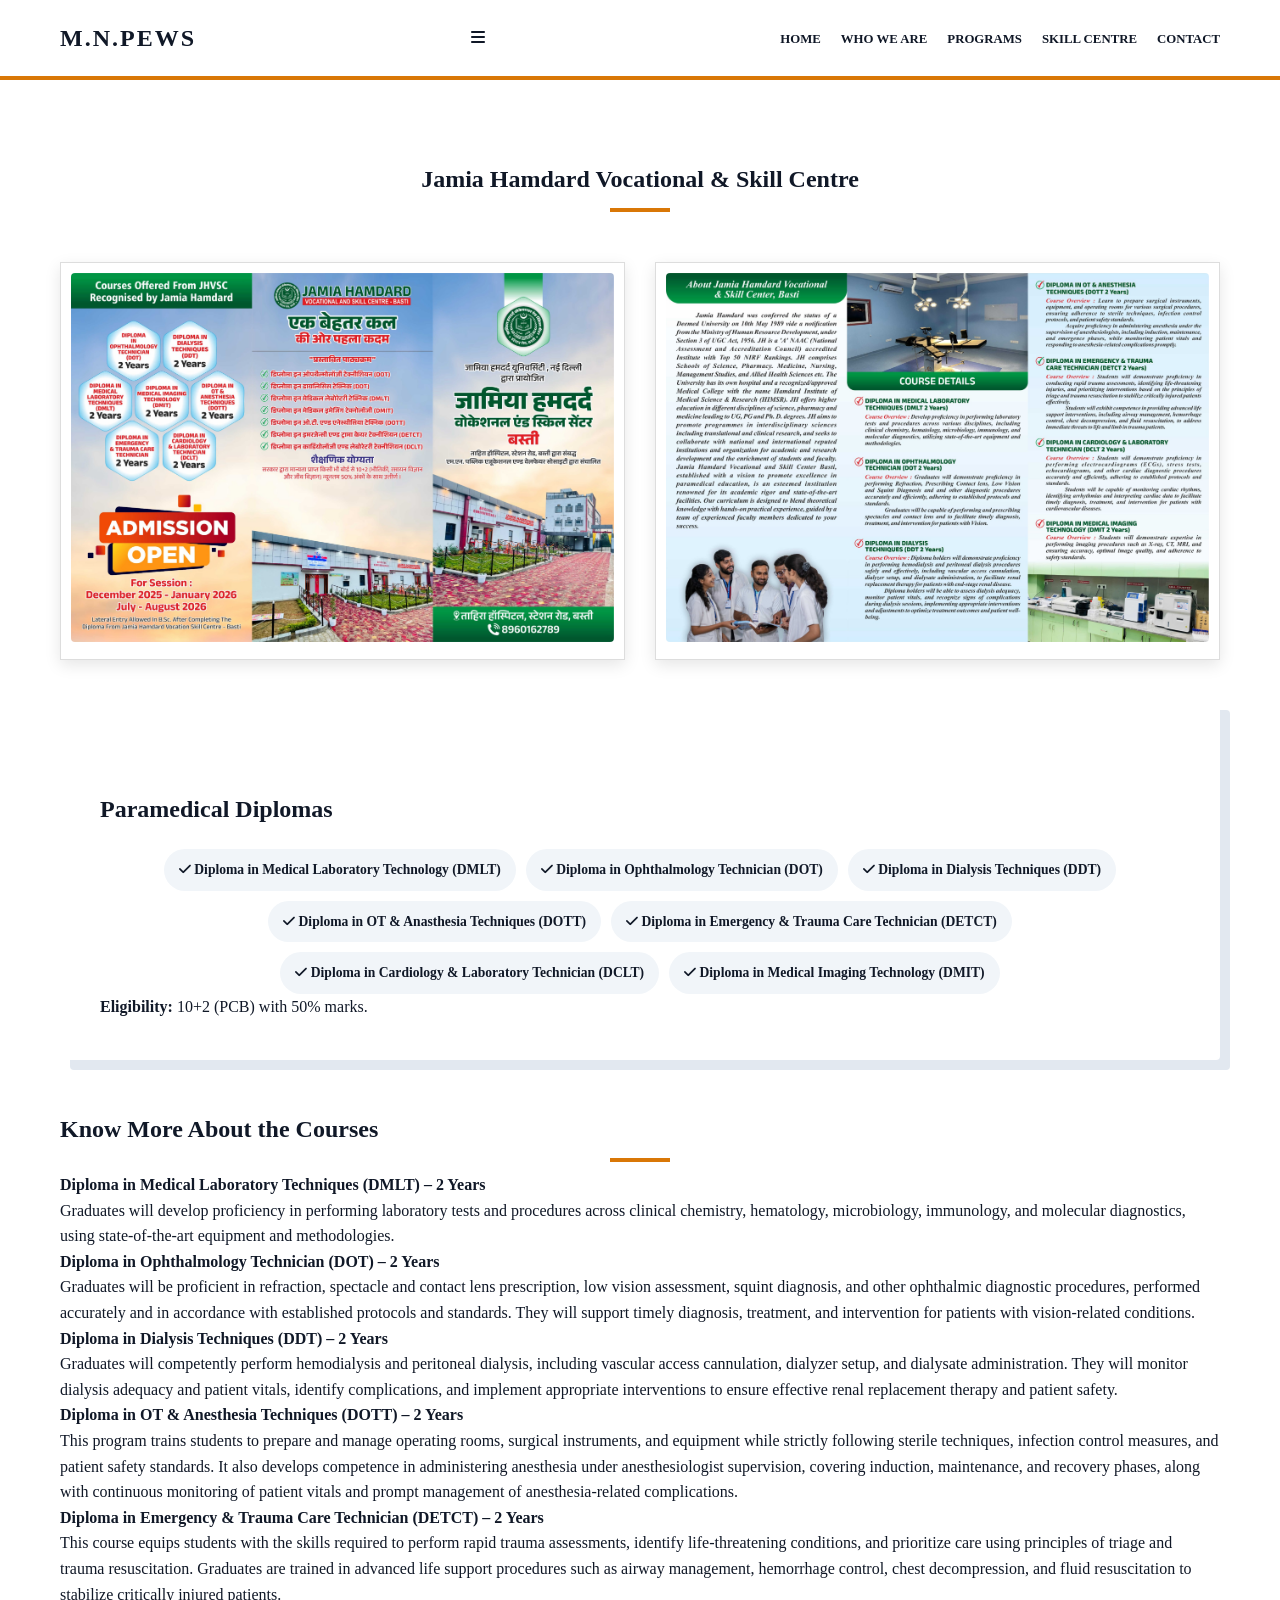
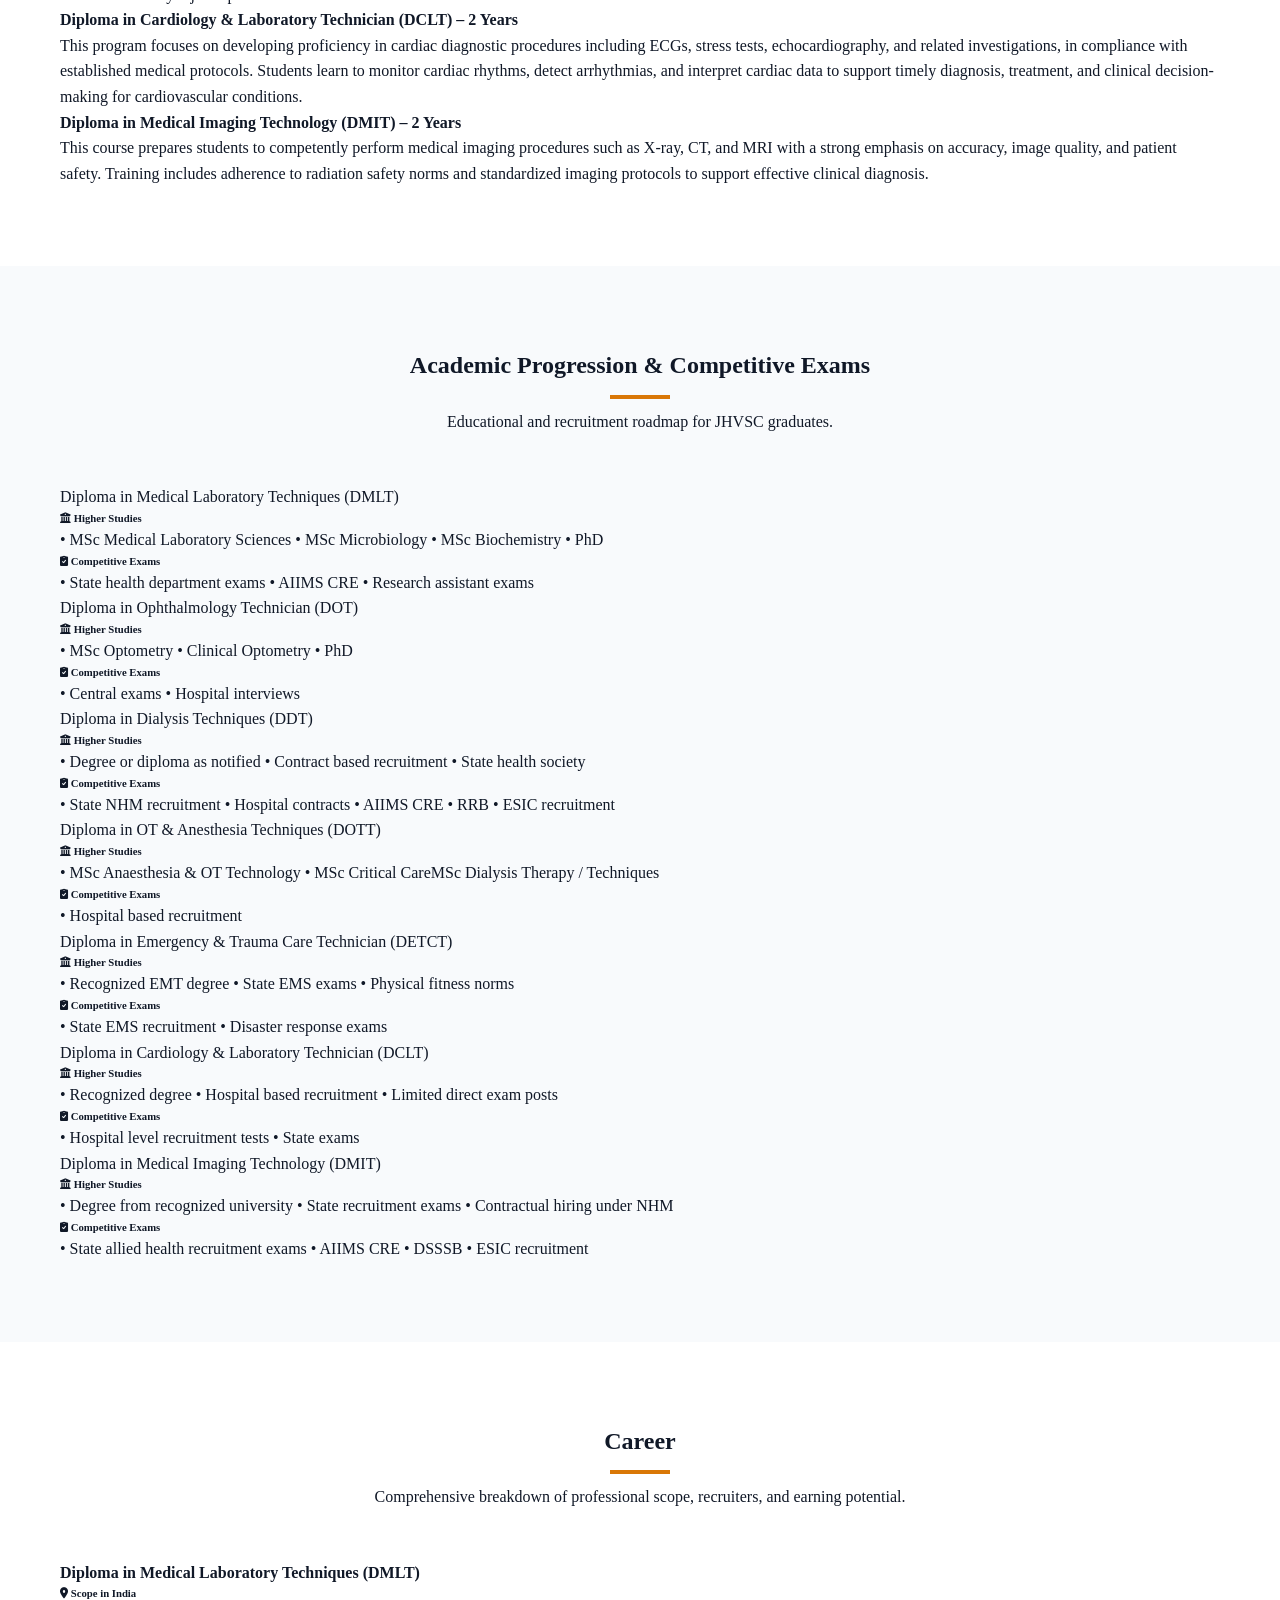
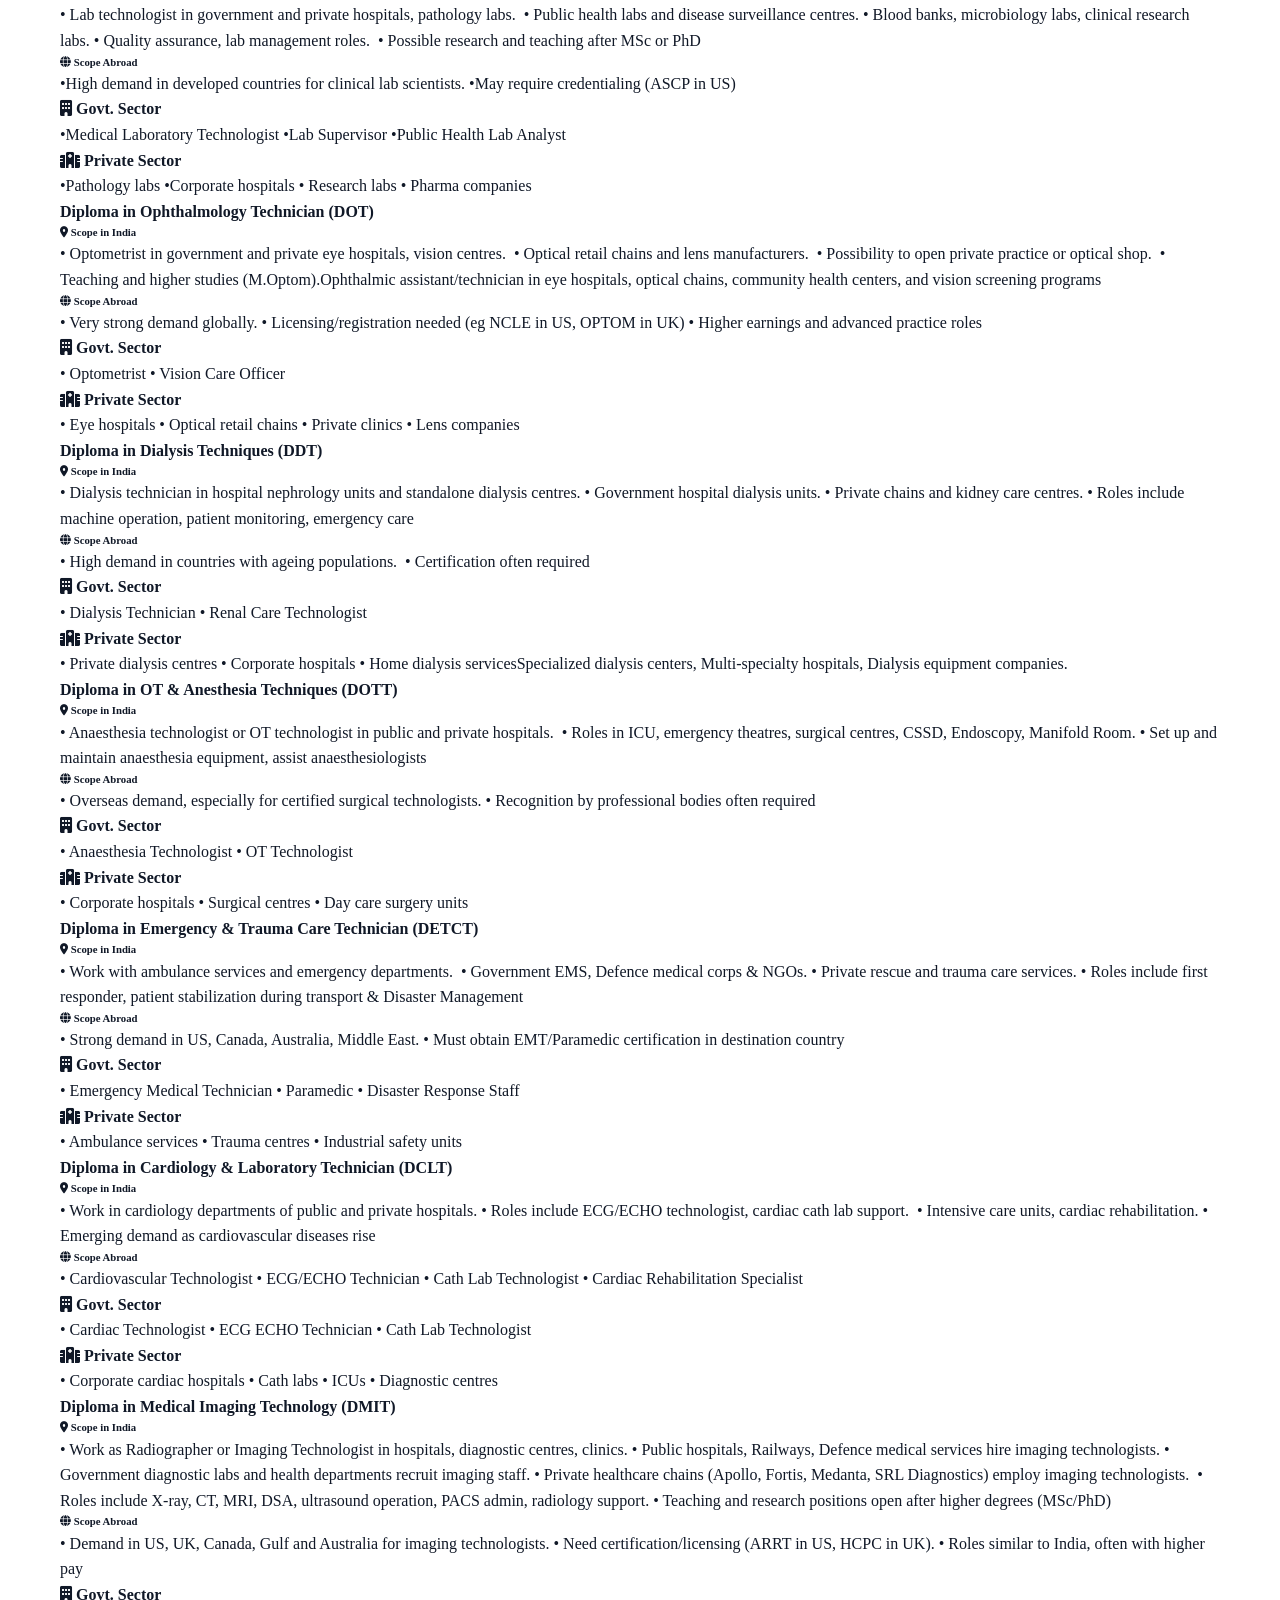
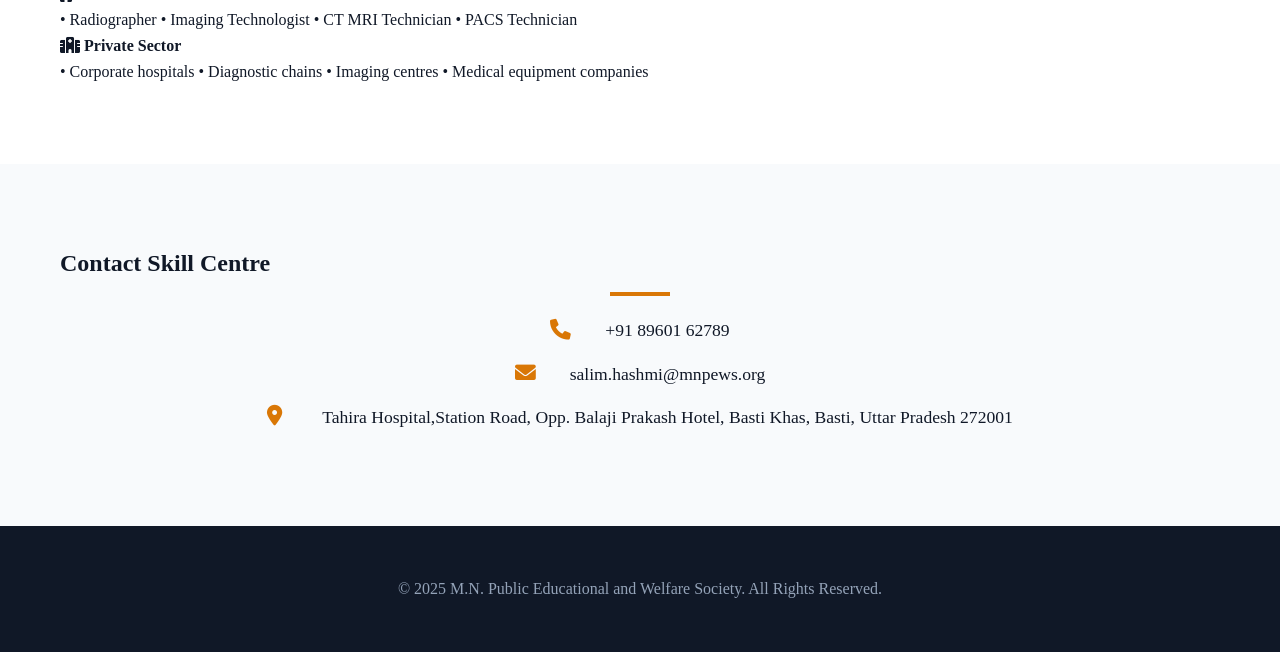
==== skill-centre.html @ 966304af "v2 skill cen" ====
<!DOCTYPE html>
<html lang="en">
<head>
    <meta charset="UTF-8">
    <meta name="viewport" content="width=device-width, initial-scale=1.0">
    <title>Vocational & Skill Centre | M.N.PEWS</title>
    <link rel="stylesheet" href="https://cdnjs.cloudflare.com/ajax/libs/font-awesome/6.0.0/css/all.min.css">
    <link rel="stylesheet" href="style.css">
</head>
<body>

   <nav class="navbar">
    <div class="container">
        <h1 class="logo">M.N.PEWS</h1>
        
        <div class="menu-toggle" id="mobile-menu">
            <i class="fas fa-bars"></i>
        </div>

        <ul class="nav-links">
            <li><a href="index.html#home">Home</a></li>
            <li><a href="index.html#about">Who We Are</a></li>
            <li><a href="index.html#programs">Programs</a></li>
            <li><a href="skill-centre.html" class="nav-btn-highlight">Skill Centre</a></li>
            <li><a href="skill-centre.html#contact">Contact</a></li>
        </ul>
    </div>
</nav>

<script src="script.js"></script>
    <section class="section">
        <div class="container">
            <div class="section-header">
                <h1>Jamia Hamdard Vocational & Skill Centre</h1>
                <div class="accent-line"></div>
            </div>

            <div class="brochure-grid">
                <div class="brochure-item"><img src="f1.jpeg" alt="Brochure Front"></div>
                <div class="brochure-item"><img src="f2.jpeg" alt="Brochure Back"></div>
            </div>

	     <div class="diploma-summary">
               <h2 class="align-center" style="margin-top: 50px;">Paramedical Diplomas</h2>
               <ul class="diploma-tags">
                    <li><i class="fas fa-check"></i> Diploma in Medical Laboratory Technology (DMLT)</li>
                    <li><i class="fas fa-check"></i> Diploma in Ophthalmology Technician (DOT)</li>
                    <li><i class="fas fa-check"></i> Diploma in Dialysis Techniques (DDT)</li>
                    <li><i class="fas fa-check"></i> Diploma in OT & Anasthesia Techniques (DOTT)</li>
                    <li><i class="fas fa-check"></i> Diploma in Emergency & Trauma Care Technician (DETCT)</li>
                    <li><i class="fas fa-check"></i> Diploma in Cardiology & Laboratory Technician (DCLT)</li>
		    <li><i class="fas fa-check"></i> Diploma in Medical Imaging Technology (DMIT)</li>
</li>
                </ul>
                <p class="eligibility"><strong>Eligibility:</strong> 10+2 (PCB) with 50% marks.</p>
            </div>

            <h2 class="align-center" style="margin-top: 50px;">Know More About the Courses</h2>
            <div class="accent-line"></div>

            <div class="course-box-container">
                <div class="course-box">
                    <div class="box-header"><h4>Diploma in Medical Laboratory Techniques (DMLT) – 2 Years</h4></div>
                    <div class="box-body">
                        <p>Graduates will develop proficiency in performing laboratory tests and procedures across clinical chemistry, hematology, microbiology, immunology, and molecular diagnostics, using state-of-the-art equipment and methodologies.</p>
                    </div>
                </div>

                <div class="course-box">
                    <div class="box-header"><h4>Diploma in Ophthalmology Technician (DOT) – 2 Years</h4></div>
                    <div class="box-body">
                        <p>Graduates will be proficient in refraction, spectacle and contact lens prescription, low vision assessment, squint diagnosis, and other ophthalmic diagnostic procedures, performed accurately and in accordance with established protocols and standards. They will support timely diagnosis, treatment, and intervention for patients with vision-related conditions.</p>
                    </div>
                </div>

                <div class="course-box">
                    <div class="box-header"><h4>Diploma in Dialysis Techniques (DDT) – 2 Years</h4></div>
                    <div class="box-body">
                        <p>Graduates will competently perform hemodialysis and peritoneal dialysis, including vascular access cannulation, dialyzer setup, and dialysate administration. They will monitor dialysis adequacy and patient vitals, identify complications, and implement appropriate interventions to ensure effective renal replacement therapy and patient safety.</p>
                    </div>
                </div>

                <div class="course-box">
                    <div class="box-header"><h4>Diploma in OT & Anesthesia Techniques (DOTT) – 2 Years</h4></div>
                    <div class="box-body">
                        <p>This program trains students to prepare and manage operating rooms, surgical instruments, and equipment while strictly following sterile techniques, infection control measures, and patient safety standards. It also develops competence in administering anesthesia under anesthesiologist supervision, covering induction, maintenance, and recovery phases, along with continuous monitoring of patient vitals and prompt management of anesthesia-related complications.</p>
                    </div>
                </div>

                <div class="course-box">
                    <div class="box-header"><h4>Diploma in Emergency & Trauma Care Technician (DETCT) – 2 Years</h4></div>
                    <div class="box-body">
                        <p>This course equips students with the skills required to perform rapid trauma assessments, identify life-threatening conditions, and prioritize care using principles of triage and trauma resuscitation. Graduates are trained in advanced life support procedures such as airway management, hemorrhage control, chest decompression, and fluid resuscitation to stabilize critically injured patients.</p>
                    </div>
                </div>

                <div class="course-box">
                    <div class="box-header"><h4>Diploma in Cardiology & Laboratory Technician (DCLT) – 2 Years</h4></div>
                    <div class="box-body">
                        <p>This program focuses on developing proficiency in cardiac diagnostic procedures including ECGs, stress tests, echocardiography, and related investigations, in compliance with established medical protocols. Students learn to monitor cardiac rhythms, detect arrhythmias, and interpret cardiac data to support timely diagnosis, treatment, and clinical decision-making for cardiovascular conditions.</p>
                    </div>
                </div>

                <div class="course-box">
                    <div class="box-header"><h4>Diploma in Medical Imaging Technology (DMIT) – 2 Years</h4></div>
                    <div class="box-body">
                        <p>This course prepares students to competently perform medical imaging procedures such as X-ray, CT, and MRI with a strong emphasis on accuracy, image quality, and patient safety. Training includes adherence to radiation safety norms and standardized imaging protocols to support effective clinical diagnosis.</p>
                    </div>
                </div>
            </div>

            

           
        </div>
    </section>

    <section id="pathways" class="section bg-light">
    <div class="container">
        <div class="section-header">
            <h2 class="align-center">Academic Progression & Competitive Exams</h2>
            <div class="accent-line"></div>
            <p class="align-center">Educational and recruitment roadmap for JHVSC graduates.</p>
        </div>

        <div class="professional-pathway-grid">
            
            <div class="pathway-row">
                <div class="course-label">
                    <span>Diploma in Medical Laboratory Techniques (DMLT)</span>
                </div>
                <div class="pathway-details">
                    <div class="path-item studies">
                        <h6><i class="fas fa-university"></i> Higher Studies</h6>
                        <p>• MSc Medical Laboratory Sciences • MSc Microbiology • MSc Biochemistry • PhD</p>
                    </div>
                    <div class="path-item exams">
                        <h6><i class="fas fa-clipboard-check"></i> Competitive Exams</h6>
                        <p>• State health department exams • AIIMS CRE • Research assistant exams</p>
                    </div>
                </div>
            </div>

            <div class="pathway-row">
                <div class="course-label">
                    <span>Diploma in Ophthalmology Technician (DOT)</span>
                </div>
                <div class="pathway-details">
                    <div class="path-item studies">
                        <h6><i class="fas fa-university"></i> Higher Studies</h6>
                        <p>• MSc Optometry • Clinical Optometry • PhD</p>
                    </div>
                    <div class="path-item exams">
                        <h6><i class="fas fa-clipboard-check"></i> Competitive Exams</h6>
                        <p>• Central exams • Hospital interviews</p>
                    </div>
                </div>
            </div>

            <div class="pathway-row">
                <div class="course-label">
                    <span>Diploma in Dialysis Techniques (DDT)</span>
                </div>
                <div class="pathway-details">
                    <div class="path-item studies">
                        <h6><i class="fas fa-university"></i> Higher Studies</h6>
                        <p>• Degree or diploma as notified • Contract based recruitment • State health society </p>
                    </div>
                    <div class="path-item exams">
                        <h6><i class="fas fa-clipboard-check"></i> Competitive Exams</h6>
                        <p>• State NHM recruitment • Hospital contracts
• AIIMS CRE • RRB • ESIC recruitment</p>
                    </div>
                </div>
            </div>

            <div class="pathway-row">
                <div class="course-label">
                    <span>Diploma in OT & Anesthesia Techniques (DOTT)</span>
                </div>
                <div class="pathway-details">
                    <div class="path-item studies">
                        <h6><i class="fas fa-university"></i> Higher Studies</h6>
                        <p>• MSc Anaesthesia & OT Technology • MSc Critical CareMSc Dialysis Therapy / Techniques</p>
                    </div>
                    <div class="path-item exams">
                        <h6><i class="fas fa-clipboard-check"></i> Competitive Exams</h6>
                        <p>• Hospital based recruitment</p>
                    </div>
                </div>
            </div>

            <div class="pathway-row">
                <div class="course-label">
                    <span>Diploma in Emergency & Trauma Care Technician (DETCT)</span>
                </div>
                <div class="pathway-details">
                    <div class="path-item studies">
                        <h6><i class="fas fa-university"></i> Higher Studies</h6>
                        <p>• Recognized EMT degree • State EMS exams • Physical fitness norms</p>
                    </div>
                    <div class="path-item exams">
                        <h6><i class="fas fa-clipboard-check"></i> Competitive Exams</h6>
                        <p>• State EMS recruitment • Disaster response exams</p>
                    </div>
                </div>
            </div>

            <div class="pathway-row">
                <div class="course-label">
                    <span>Diploma in Cardiology & Laboratory Technician (DCLT)</span>
                </div>
                <div class="pathway-details">
                    <div class="path-item studies">
                        <h6><i class="fas fa-university"></i> Higher Studies</h6>
                        <p>• Recognized degree • Hospital based recruitment • Limited direct exam posts</p>
                    </div>
                    <div class="path-item exams">
                        <h6><i class="fas fa-clipboard-check"></i> Competitive Exams</h6>
                        <p>• Hospital level recruitment tests • State exams</p>
                    </div>
                </div>
            </div>

            <div class="pathway-row">
                <div class="course-label">
                    <span>Diploma in Medical Imaging Technology (DMIT)</span>
                </div>
                <div class="pathway-details">
                    <div class="path-item studies">
                        <h6><i class="fas fa-university"></i> Higher Studies</h6>
                        <p>• Degree from recognized university • State recruitment exams • Contractual hiring under NHM</p>
                    </div>
                    <div class="path-item exams">
                        <h6><i class="fas fa-clipboard-check"></i> Competitive Exams</h6>
                        <p>• State allied health recruitment exams • AIIMS CRE • DSSSB • ESIC recruitment</p>
                    </div>
                </div>
            </div>

        </div>
    </div>
    </section>

    <section id="career-outlook" class="section">
    <div class="container">
        <div class="section-header">
            <h2 class="align-center">Career</h2>
            <div class="accent-line"></div>
            <p class="align-center">Comprehensive breakdown of professional scope, recruiters, and earning potential.</p>
        </div>

        <div class="career-grid">

            <div class="career-card">
                <div class="card-top">
                    <h4>Diploma in Medical Laboratory Techniques (DMLT)</h4>
                </div>
                <div class="card-main">
                    <div class="scope-split">
                        <div class="scope-box">
                            <h6><i class="fas fa-map-marker-alt"></i> Scope in India</h6>
                            <p>• Lab technologist in government and private hospitals, pathology labs.  • Public health labs and disease surveillance centres. • Blood banks, microbiology labs, clinical research labs. • Quality assurance, lab management roles.  • Possible research and teaching after MSc or PhD</p>
                        </div>
                        <div class="scope-box">
                            <h6><i class="fas fa-globe"></i> Scope Abroad</h6>
                            <p>•High demand in developed countries for clinical lab scientists. •May require credentialing (ASCP in US)</p>
                        </div>
                    </div>

                    <div class="roles-section">
                        <div class="role-group">
                            <strong><i class="fas fa-building"></i> Govt. Sector</strong>
                            <p>•Medical Laboratory Technologist  •Lab Supervisor •Public Health Lab Analyst</p>
                        </div>
                        <div class="role-group">
                            <strong><i class="fas fa-hospital"></i> Private Sector</strong>
                            <p>•Pathology labs  •Corporate hospitals  • Research labs • Pharma companies</p>
                        </div>
                    </div>

                    
                </div>
            </div>

            <div class="career-card">
                <div class="card-top">
                    <h4>Diploma in Ophthalmology Technician (DOT)</h4>
                </div>
                <div class="card-main">
                    <div class="scope-split">
                        <div class="scope-box">
                            <h6><i class="fas fa-map-marker-alt"></i> Scope in India</h6>
                            <p>• Optometrist in government and private eye hospitals, vision centres.  • Optical retail chains and lens manufacturers.  • Possibility to open private practice or optical shop.  • Teaching and higher studies (M.Optom).Ophthalmic assistant/technician in eye hospitals, optical chains, community health centers, and vision screening programs</p>
                        </div>
                        <div class="scope-box">
                            <h6><i class="fas fa-globe"></i> Scope Abroad</h6>
                            <p>• Very strong demand globally. • Licensing/registration needed (eg NCLE in US, OPTOM in UK) • Higher earnings and advanced practice roles</p>
                        </div>
                    </div>

                    <div class="roles-section">
                        <div class="role-group">
                            <strong><i class="fas fa-building"></i> Govt. Sector</strong>
                            <p>• Optometrist • Vision Care Officer</p>
                        </div>
                        <div class="role-group">
                            <strong><i class="fas fa-hospital"></i> Private Sector</strong>
                            <p>• Eye hospitals • Optical retail chains • Private clinics • Lens companies</p>
                        </div>
                    </div>

                </div>
            </div>

            <div class="career-card">
                <div class="card-top">
                    <h4>Diploma in Dialysis Techniques (DDT)</h4>
                </div>
                <div class="card-main">
                    <div class="scope-split">
                        <div class="scope-box">
                            <h6><i class="fas fa-map-marker-alt"></i> Scope in India</h6>
                            <p>• Dialysis technician in hospital nephrology units and standalone dialysis centres. • Government hospital dialysis units. • Private chains and kidney care centres. • Roles include machine operation, patient monitoring, emergency care</p>
                        </div>
                        <div class="scope-box">
                            <h6><i class="fas fa-globe"></i> Scope Abroad</h6>
                            <p>• High demand in countries with ageing populations.  • Certification often required</p>
                        </div>
                    </div>

                    <div class="roles-section">
                        <div class="role-group">
                            <strong><i class="fas fa-building"></i> Govt. Sector</strong>
                            <p>• Dialysis Technician • Renal Care Technologist</p>
                        </div>
                        <div class="role-group">
                            <strong><i class="fas fa-hospital"></i> Private Sector</strong>
                            <p>• Private dialysis centres • Corporate hospitals • Home dialysis servicesSpecialized dialysis centers, Multi-specialty hospitals, Dialysis equipment companies.</p>
                        </div>
                    </div>

                    
                </div>
            </div>

            <div class="career-card">
                <div class="card-top">
                    <h4>Diploma in OT & Anesthesia Techniques (DOTT)</h4>
                </div>
                <div class="card-main">
                    <div class="scope-split">
                        <div class="scope-box">
                            <h6><i class="fas fa-map-marker-alt"></i> Scope in India</h6>
                            <p>• Anaesthesia technologist or OT technologist in public and private hospitals.  • Roles in ICU, emergency theatres, surgical centres, CSSD, Endoscopy, Manifold Room. • Set up and maintain anaesthesia equipment, assist anaesthesiologists</p>
                        </div>
                        <div class="scope-box">
                            <h6><i class="fas fa-globe"></i> Scope Abroad</h6>
                            <p>• Overseas demand, especially for certified surgical technologists. • Recognition by professional bodies often required</p>
                        </div>
                    </div>

                    <div class="roles-section">
                        <div class="role-group">
                            <strong><i class="fas fa-building"></i> Govt. Sector</strong>
                            <p>• Anaesthesia Technologist • OT Technologist</p>
                        </div>
                        <div class="role-group">
                            <strong><i class="fas fa-hospital"></i> Private Sector</strong>
                            <p>• Corporate hospitals • Surgical centres • Day care surgery units</p>
                        </div>
                    </div>

                </div>
            </div>
	    

	    <div class="career-card">
                <div class="card-top">
                    <h4>Diploma in Emergency & Trauma Care Technician (DETCT)</h4>
                </div>
                <div class="card-main">
                    <div class="scope-split">
                        <div class="scope-box">
                            <h6><i class="fas fa-map-marker-alt"></i> Scope in India</h6>
                            <p>• Work with ambulance services and emergency departments.  • Government EMS, Defence medical corps & NGOs. • Private rescue and trauma care services. • Roles include first responder, patient stabilization during transport & Disaster Management</p>
                        </div>
                        <div class="scope-box">
                            <h6><i class="fas fa-globe"></i> Scope Abroad</h6>
                            <p>• Strong demand in US, Canada, Australia, Middle East. • Must obtain EMT/Paramedic certification in destination country</p>
                        </div>
                    </div>

                    <div class="roles-section">
                        <div class="role-group">
                            <strong><i class="fas fa-building"></i> Govt. Sector</strong>
                            <p>• Emergency Medical Technician • Paramedic • Disaster Response Staff</p>
                        </div>
                        <div class="role-group">
                            <strong><i class="fas fa-hospital"></i> Private Sector</strong>
                            <p>• Ambulance services • Trauma centres • Industrial safety units</p>
                        </div>
                    </div>

                </div>
            </div>


	    <div class="career-card">
                <div class="card-top">
                    <h4>Diploma in Cardiology & Laboratory Technician (DCLT)</h4>
                </div>
                <div class="card-main">
                    <div class="scope-split">
                        <div class="scope-box">
                            <h6><i class="fas fa-map-marker-alt"></i> Scope in India</h6>
                            <p>• Work in cardiology departments of public and private hospitals. • Roles include ECG/ECHO technologist, cardiac cath lab support.  • Intensive care units, cardiac rehabilitation. • Emerging demand as cardiovascular diseases rise</p>
                        </div>
                        <div class="scope-box">
                            <h6><i class="fas fa-globe"></i> Scope Abroad</h6>
                            <p>• Cardiovascular Technologist • ECG/ECHO Technician • Cath Lab Technologist • Cardiac Rehabilitation Specialist</p>
                        </div>
                    </div>

                    <div class="roles-section">
                        <div class="role-group">
                            <strong><i class="fas fa-building"></i> Govt. Sector</strong>
                            <p>• Cardiac Technologist • ECG ECHO Technician • Cath Lab Technologist</p>
                        </div>
                        <div class="role-group">
                            <strong><i class="fas fa-hospital"></i> Private Sector</strong>
                            <p>• Corporate cardiac hospitals • Cath labs • ICUs • Diagnostic centres</p>
                        </div>
                    </div>

                </div>
            </div>
	    

	    <div class="career-card">
                <div class="card-top">
                    <h4>Diploma in Medical Imaging Technology (DMIT)</h4>
                </div>
                <div class="card-main">
                    <div class="scope-split">
                        <div class="scope-box">
                            <h6><i class="fas fa-map-marker-alt"></i> Scope in India</h6>
                            <p>• Work as Radiographer or Imaging Technologist in hospitals, diagnostic centres, clinics. • Public hospitals, Railways, Defence medical services hire imaging technologists. • Government diagnostic labs and health departments recruit imaging staff. • Private healthcare chains (Apollo, Fortis, Medanta, SRL Diagnostics) employ imaging technologists.  • Roles include X-ray, CT, MRI, DSA, ultrasound operation, PACS admin, radiology support. • Teaching and research positions open after higher degrees (MSc/PhD)</p>
                        </div>
                        <div class="scope-box">
                            <h6><i class="fas fa-globe"></i> Scope Abroad</h6>
                            <p>• Demand in US, UK, Canada, Gulf and Australia for imaging technologists. • Need certification/licensing (ARRT in US, HCPC in UK). • Roles similar to India, often with higher pay</p>
                        </div>
                    </div>

                    <div class="roles-section">
                        <div class="role-group">
                            <strong><i class="fas fa-building"></i> Govt. Sector</strong>
                            <p>• Radiographer • Imaging Technologist • CT MRI Technician • PACS Technician</p>
                        </div>
                        <div class="role-group">
                            <strong><i class="fas fa-hospital"></i> Private Sector</strong>
                            <p>• Corporate hospitals • Diagnostic chains • Imaging centres • Medical equipment companies</p>
                        </div>
                    </div>

                </div>
            </div>
	    
        </div>
    </div>
 </section>
    
  <section id="contact" class="section bg-light">
    <div class="container">
        <div class="contact-box-centered">
            <h2 class="align-center">Contact Skill Centre</h2>
            <div class="accent-line"></div>
            
            <ul class="contact-list">
                <li>
                    <i class="fas fa-phone"></i> 
                    <span>+91 89601 62789</span>
                </li>
                <li>
                    <i class="fas fa-envelope"></i> 
                    <span>salim.hashmi@mnpews.org</span> </li>
                <li>
                    <i class="fas fa-map-marker-alt"></i> 
                    <span>Tahira Hospital,Station Road, Opp. Balaji Prakash Hotel, Basti Khas, Basti, Uttar Pradesh 272001</span>
                </li>
            </ul>
        </div>
    </div>
</section>

<footer>
        <p>&copy; 2025 M.N. Public Educational and Welfare Society. All Rights Reserved.</p>
    </footer>
</body>
</html>
---- style.css ----
}:root {
    --primary: #101827; /* Dark Navy */
    --accent: #d97706;  /* Marigold */
    --bg-light: #fffdfa; /* Warm Cream */
    --font-serif: 'Georgia', serif;
}

* { margin: 0; padding: 0; box-sizing: border-box; }
body { font-family: var(--font-serif); background: var(--bg-light); color: var(--primary); line-height: 1.8; }
.container { max-width: 1200px; margin: 0 auto; padding: 0 25px; }

/* Navigation */
.navbar { height: 90px; background: white; display: flex; align-items: center; position: sticky; top: 0; z-index: 1000; border-bottom: 4px solid var(--accent); }
.navbar .container { display: flex; justify-content: space-between; align-items: center; width: 100%; }
.logo { font-size: 1.5rem; font-weight: 900; letter-spacing: 2px; }
.nav-links { display: flex; list-style: none; }
.nav-links li { margin-left: 30px; }
.nav-links a { text-decoration: none; color: var(--primary); font-weight: bold; text-transform: uppercase; font-size: 0.85rem; }

/* Hero */
.hero {
    height: 90vh;
    background: linear-gradient(rgba(0,0,0,0.6), rgba(0,0,0,0.6)), url('c.jpg');
    background-size: cover; background-position: center;
    display: flex; align-items: center; justify-content: center; text-align: center; color: white;
}
.hero h1 { font-size: 4rem; line-height: 1.1; margin-bottom: 20px; }
.highlight { color: var(--accent); }
.hero-btns { margin-top: 30px; }

/* Editorial "Who We Are" */
.section { padding: 100px 0; }
.editorial-layout { display: flex; position: relative; }
.vertical-year { writing-mode: vertical-rl; transform: rotate(180deg); color: #e2e8f0; font-size: 3rem; font-weight: 900; position: absolute; left: -60px; }
.creative-title { font-size: 3.5rem; margin-bottom: 40px; border-left: 10px solid var(--accent); padding-left: 30px; }
.creative-title span { display: block; color: var(--accent); font-style: italic; }
.premium-lead { font-size: 1.25rem; max-width: 800px; }
.amber-text { color: var(--accent); font-weight: bold; }
.geometric-decoration { width: 120px; height: 12px; background: var(--accent); margin-top: 50px; }

/* Impact Grid (Neo-Brutalist Cards) */
.bg-light { background: #f8fafc; }
.impact-grid { display: grid; grid-template-columns: repeat(auto-fit, minmax(280px, 1fr)); gap: 30px; }
.impact-card { background: white; padding: 40px; border-radius: 4px; box-shadow: 12px 12px 0px #e2e8f0; transition: 0.3s; border: 1px solid #f1f5f9; }
.impact-card:hover { transform: translate(-8px, -8px); box-shadow: 15px 15px 0px var(--accent); border-color: var(--accent); }
.featured { background: #fffcf0; border: 2px solid var(--accent); }
.icon-circle { width: 70px; height: 70px; background: rgba(217, 119, 6, 0.1); color: var(--accent); display: flex; align-items: center; justify-content: center; border-radius: 50%; margin-bottom: 25px; font-size: 1.8rem; }

/* Contact Section */



.contact-box.align-center {
    text-align: center; /* Centers the Heading (H3) */
    max-width: 800px;
    margin: 0 auto;
}

.contact-box.align-center .accent-line {
    margin: 15px auto; /* Centering the orange line */
    width: 60px;
}

.contact-list {
    list-style: none;
    margin-top: 30px;
    padding: 0;
}

.contact-list li {
    margin-bottom: 20px;
    font-size: 1.1rem;
    display: flex;
    align-items: center;
    justify-content: center; /* Centers the Icon + Text group */
    gap: 15px;
}

.contact-list i {
    color: var(--accent);
    font-size: 1.3rem;
    min-width: 25px; /* Ensures icons align neatly even when centered */
}





.contact-box { display: grid; grid-template-columns: 1fr 1fr; gap: 80px; }
.contact-list { list-style: none; margin-top: 30px; }
.contact-list li { margin-bottom: 20px; font-size: 1.1rem; }
.contact-list i { color: var(--accent); margin-right: 15px; }
.contact-form input, .contact-form textarea { width: 100%; padding: 18px; margin-bottom: 15px; border: 2px solid #e2e8f0; font-family: inherit; }
.btn { padding: 16px 40px; font-weight: bold; cursor: pointer; border: none; transition: 0.3s; text-decoration: none; display: inline-block; }
.btn-primary { background: var(--accent); color: white; }
.btn-outline { border: 2px solid white; color: white; margin-left: 15px; }
.btn-primary:hover { opacity: 0.9; }

footer { background: var(--primary); color: #94a3b8; text-align: center; padding: 50px; }:root {
    --primary: #101827;
    --accent: #d97706;
    --bg-light: #ffdfa;
    --font-serif: 'Georgia', serif;
}

* { margin: 0; padding: 0; box-sizing: border-box; scroll-behavior: smooth; }

body { font-family: var(--font-serif); background: var(--bg-light); color: var(--primary); line-height: 1.6; }

.container { max-width: 1200px; margin: 0 auto; padding: 0 20px; }

/* Navigation */
.navbar { height: 80px; background: white; position: sticky; top: 0; z-index: 1000; border-bottom: 4px solid var(--accent); display: flex; align-items: center; }
.navbar .container { display: flex; justify-content: space-between; align-items: center; width: 100%; }
.nav-links { display: flex; list-style: none; }
.nav-links li { margin-left: 20px; }
.nav-links a { text-decoration: none; color: var(--primary); font-weight: bold; font-size: 0.8rem; text-transform: uppercase; }

/* Hero */
.hero {
    height: 80vh; min-height: 500px;
    background: linear-gradient(rgba(0,0,0,0.6), rgba(0,0,0,0.6)), url('c.jpg');
    background-size: cover; background-position: center;
    display: flex; align-items: center; justify-content: center; text-align: center; color: white;
}
.hero h1 { font-size: 3rem; margin-bottom: 20px; }
.highlight { color: var(--accent); }

/* Editorial & Sections */
.section { padding: 80px 0; }
.section-header { text-align: center; margin-bottom: 50px; }
.accent-line { width: 60px; height: 4px; background: var(--accent); margin: 10px auto; }
.editorial-layout { display: flex; gap: 40px; }
.vertical-year { writing-mode: vertical-rl; transform: rotate(180deg); color: #e2e8f0; font-size: 3rem; font-weight: 900; }
.creative-title { font-size: 2.5rem; border-left: 10px solid var(--accent); padding-left: 20px; }

/* Skills & Brochure Grid */
.brochure-grid { display: grid; grid-template-columns: repeat(auto-fit, minmax(300px, 1fr)); gap: 30px; margin-bottom: 40px; }
.brochure-item { background: white; padding: 10px; border: 1px solid #ddd; box-shadow: 0 5px 15px rgba(0,0,0,0.1); }
.brochure-item img { width: 100%; height: auto; border-radius: 4px; }
.caption { text-align: center; padding: 10px; font-weight: bold; color: var(--accent); }

/* Impact Cards & Diploma Tags */
.impact-grid { display: grid; grid-template-columns: repeat(auto-fit, minmax(280px, 1fr)); gap: 20px; }
.impact-card { background: white; padding: 30px; border-radius: 4px; box-shadow: 8px 8px 0px #e2e8f0; text-align: center; }
.diploma-summary { background: white; padding: 40px; border-radius: 4px; box-shadow: 10px 10px 0px #e2e8f0; }
.diploma-tags { list-style: none; display: flex; flex-wrap: wrap; gap: 10px; justify-content: center; margin-top: 20px; }
.diploma-tags li { background: #f1f5f9; padding: 10px 15px; border-radius: 50px; font-size: 0.85rem; font-weight: bold; }

/* Contact & Buttons */
.contact-box { text-align: center; }
.contact-list { list-style: none; margin-top: 20px; }
.contact-list li { margin-bottom: 15px; font-size: 1.1rem; }
.btn { padding: 12px 30px; text-decoration: none; font-weight: bold; display: inline-block; transition: 0.3s; }
.btn-primary { background: var(--accent); color: white; }
.btn-outline { border: 2px solid white; color: white; margin-left: 10px; }

/* Responsive Media Queries */
@media (max-width: 768px) {
    .nav-links { display: none; } /* Hide for mobile simplified view */
    .hero h1 { font-size: 2rem; }
    .editorial-layout { flex-direction: column; }
    .editorial-sidebar { display: none; }
    .creative-title { font-size: 1.8rem; }
    .btn-outline { margin-left: 0; margin-top: 10px; width: 100%; }
    .btn-primary { width: 100%; }
}


@media (max-width: 768px) {
    .contact-list li {
        font-size: 1rem;
        flex-direction: row; /* Keeps icon next to text even on small screens */
    }
}
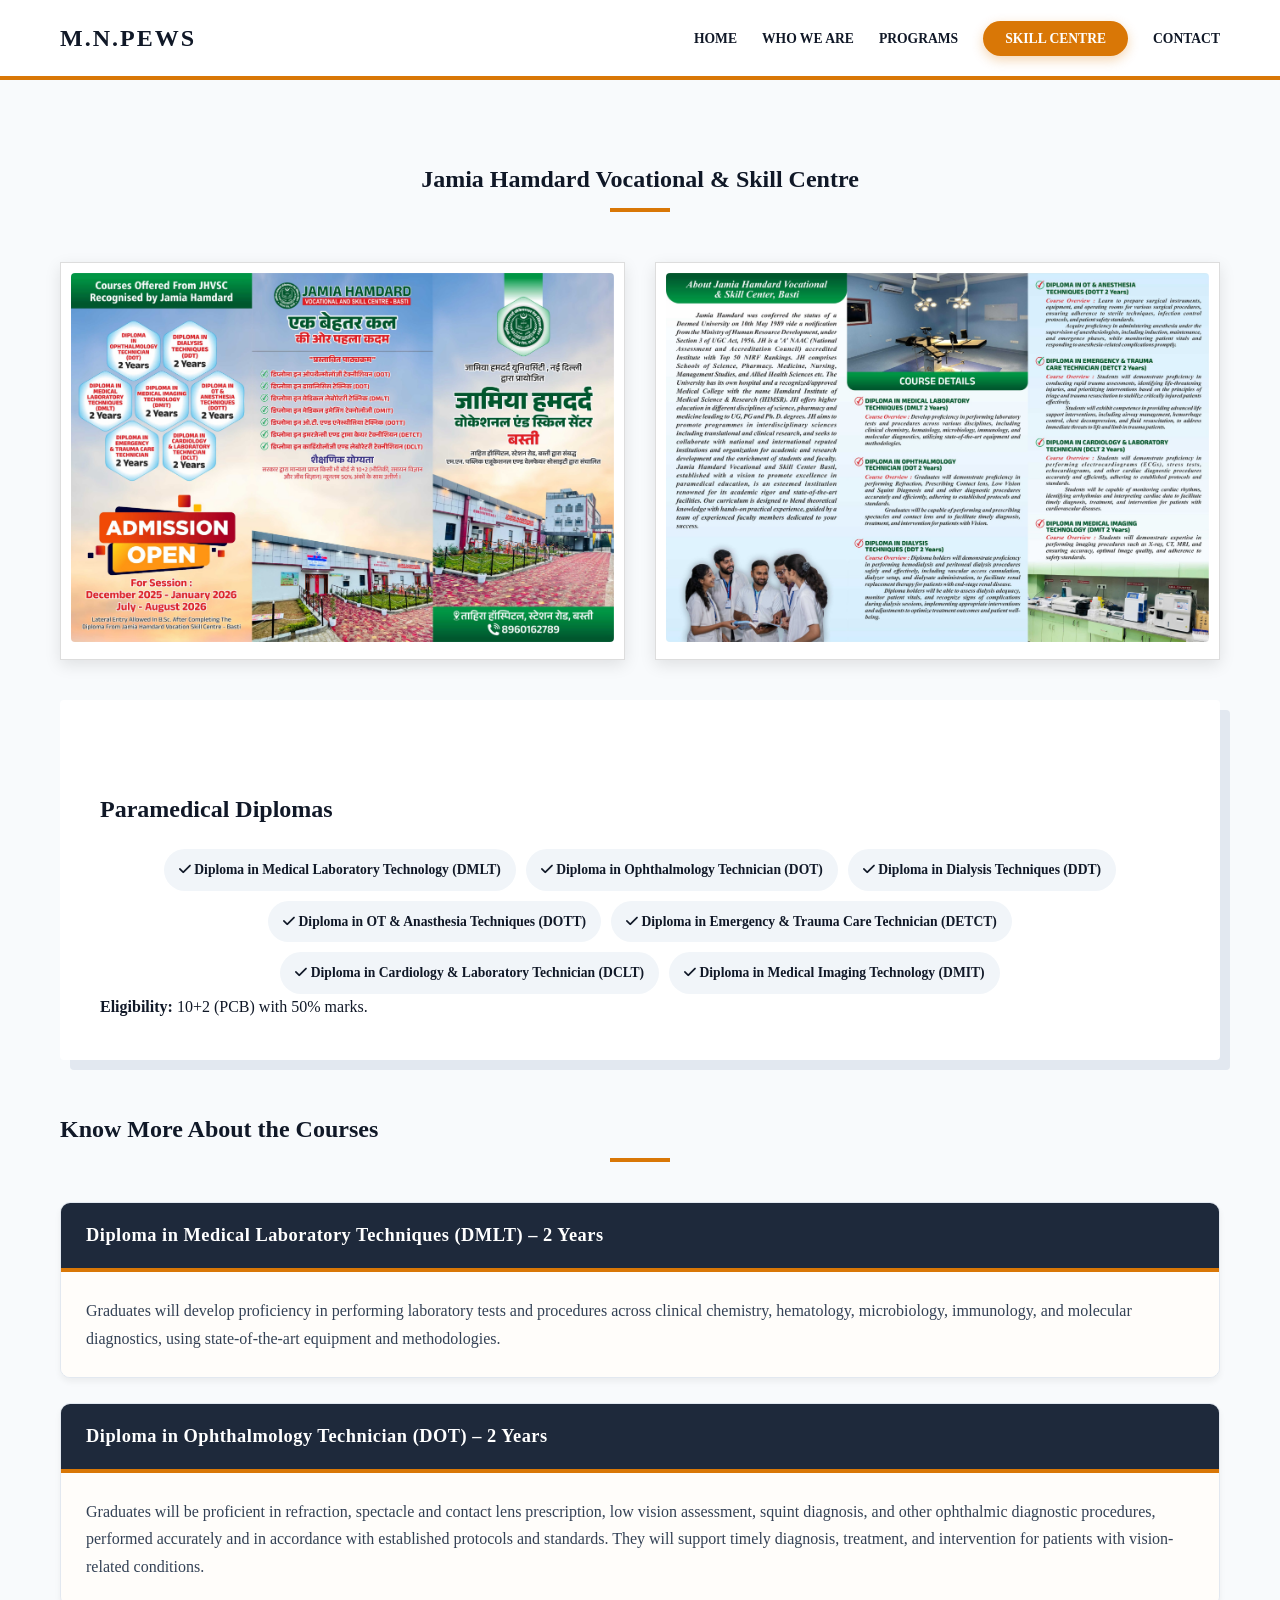
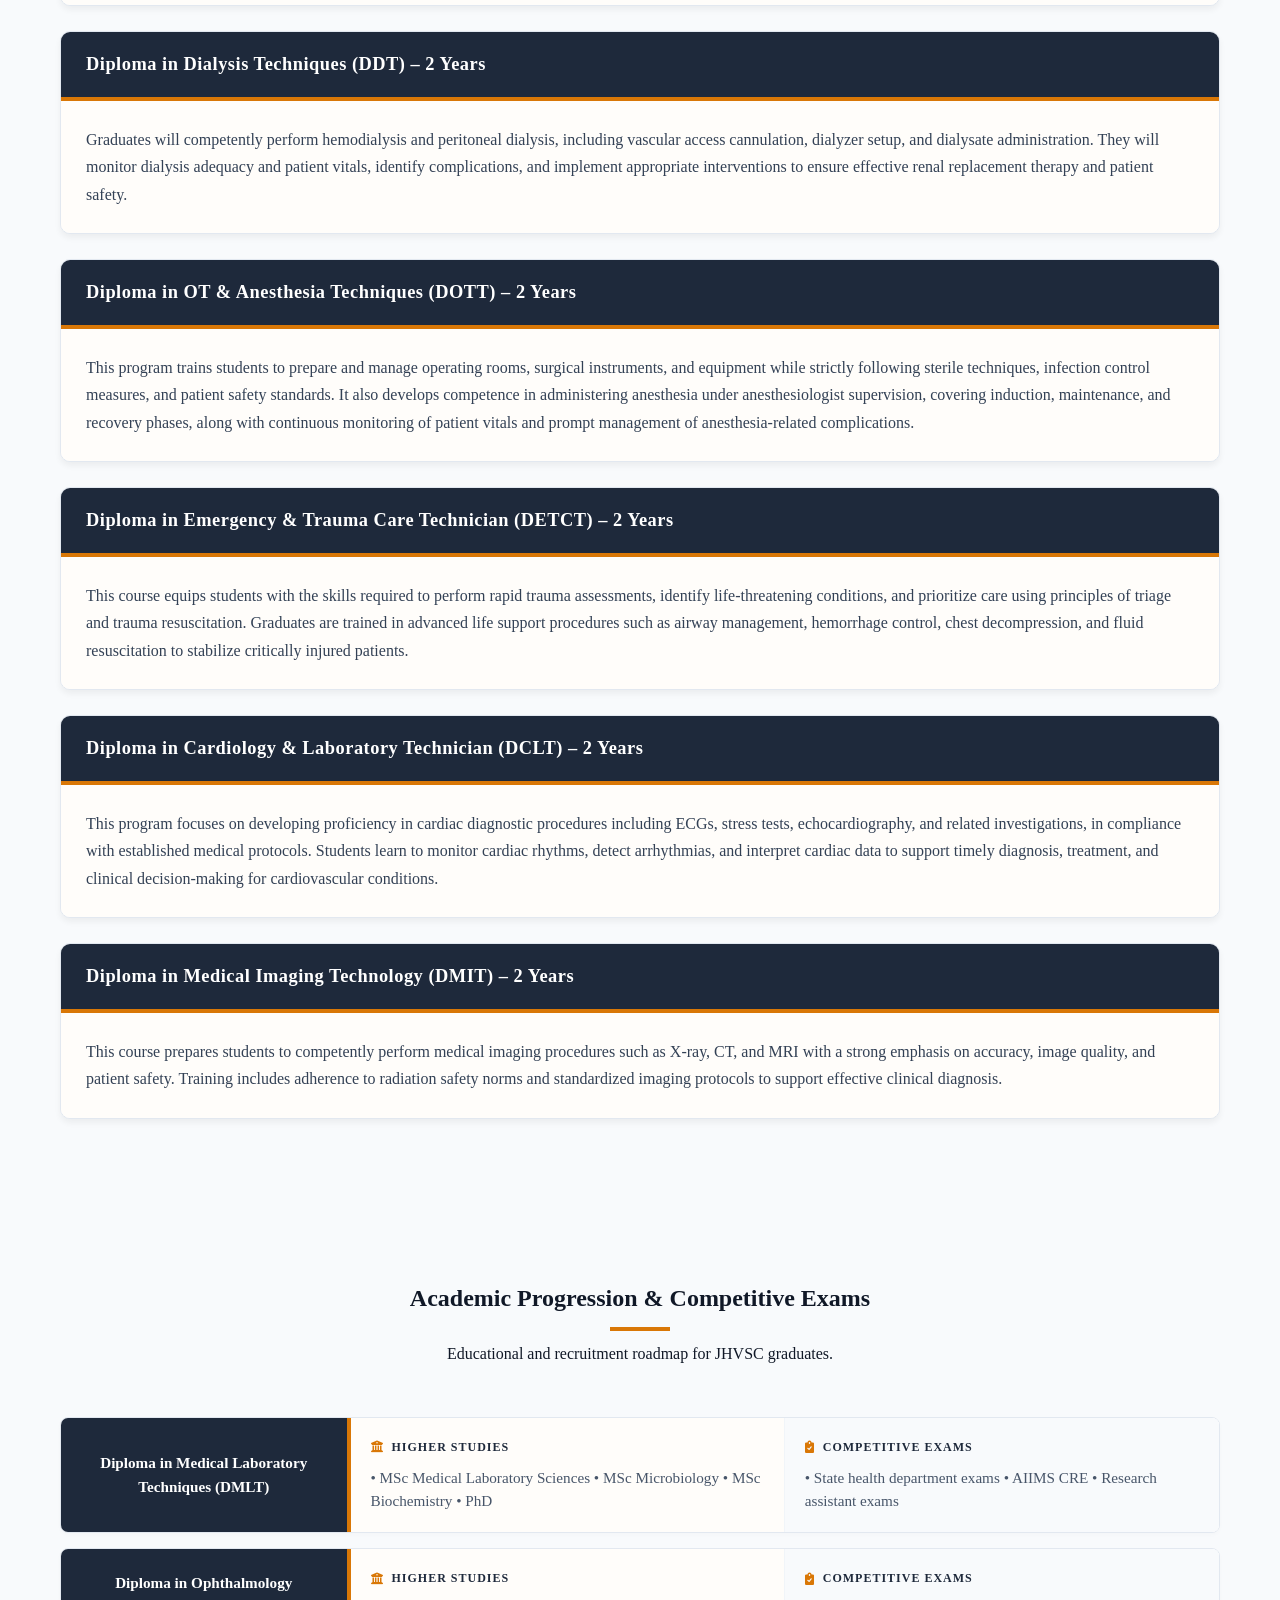
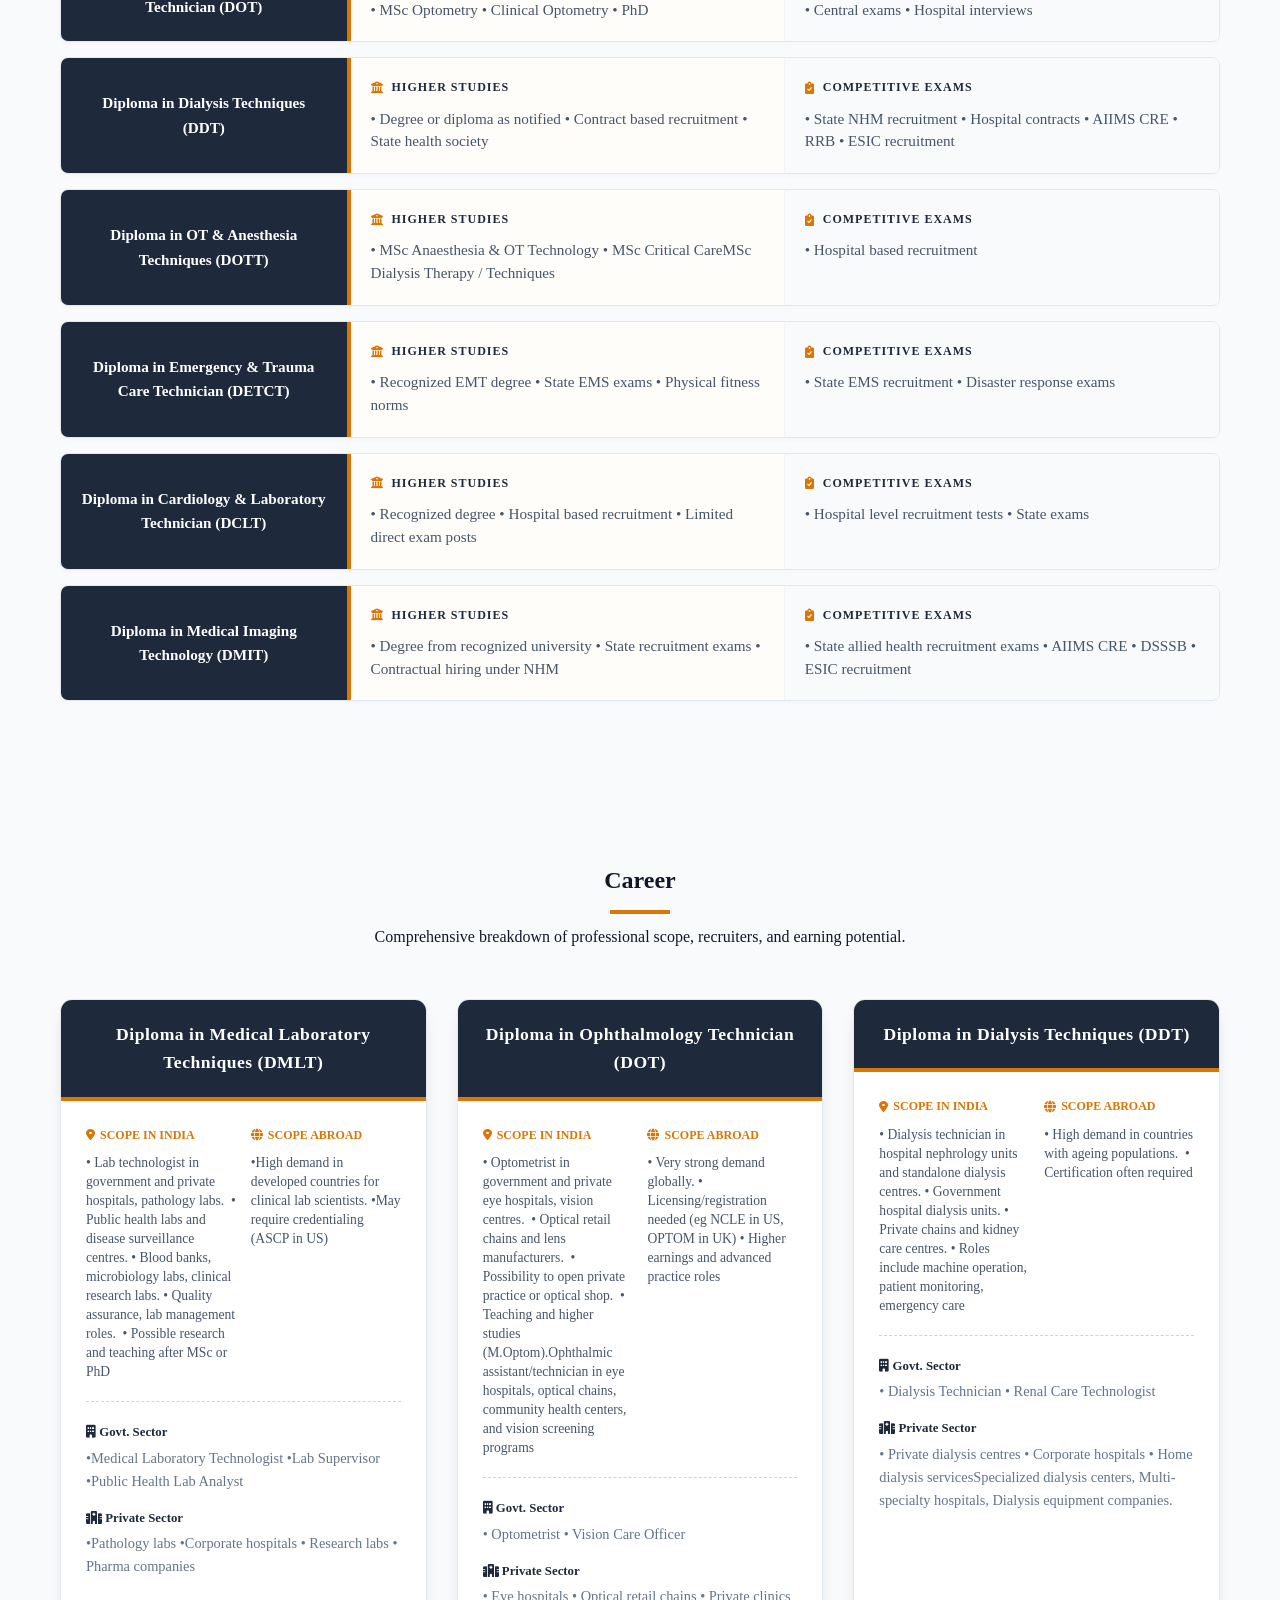
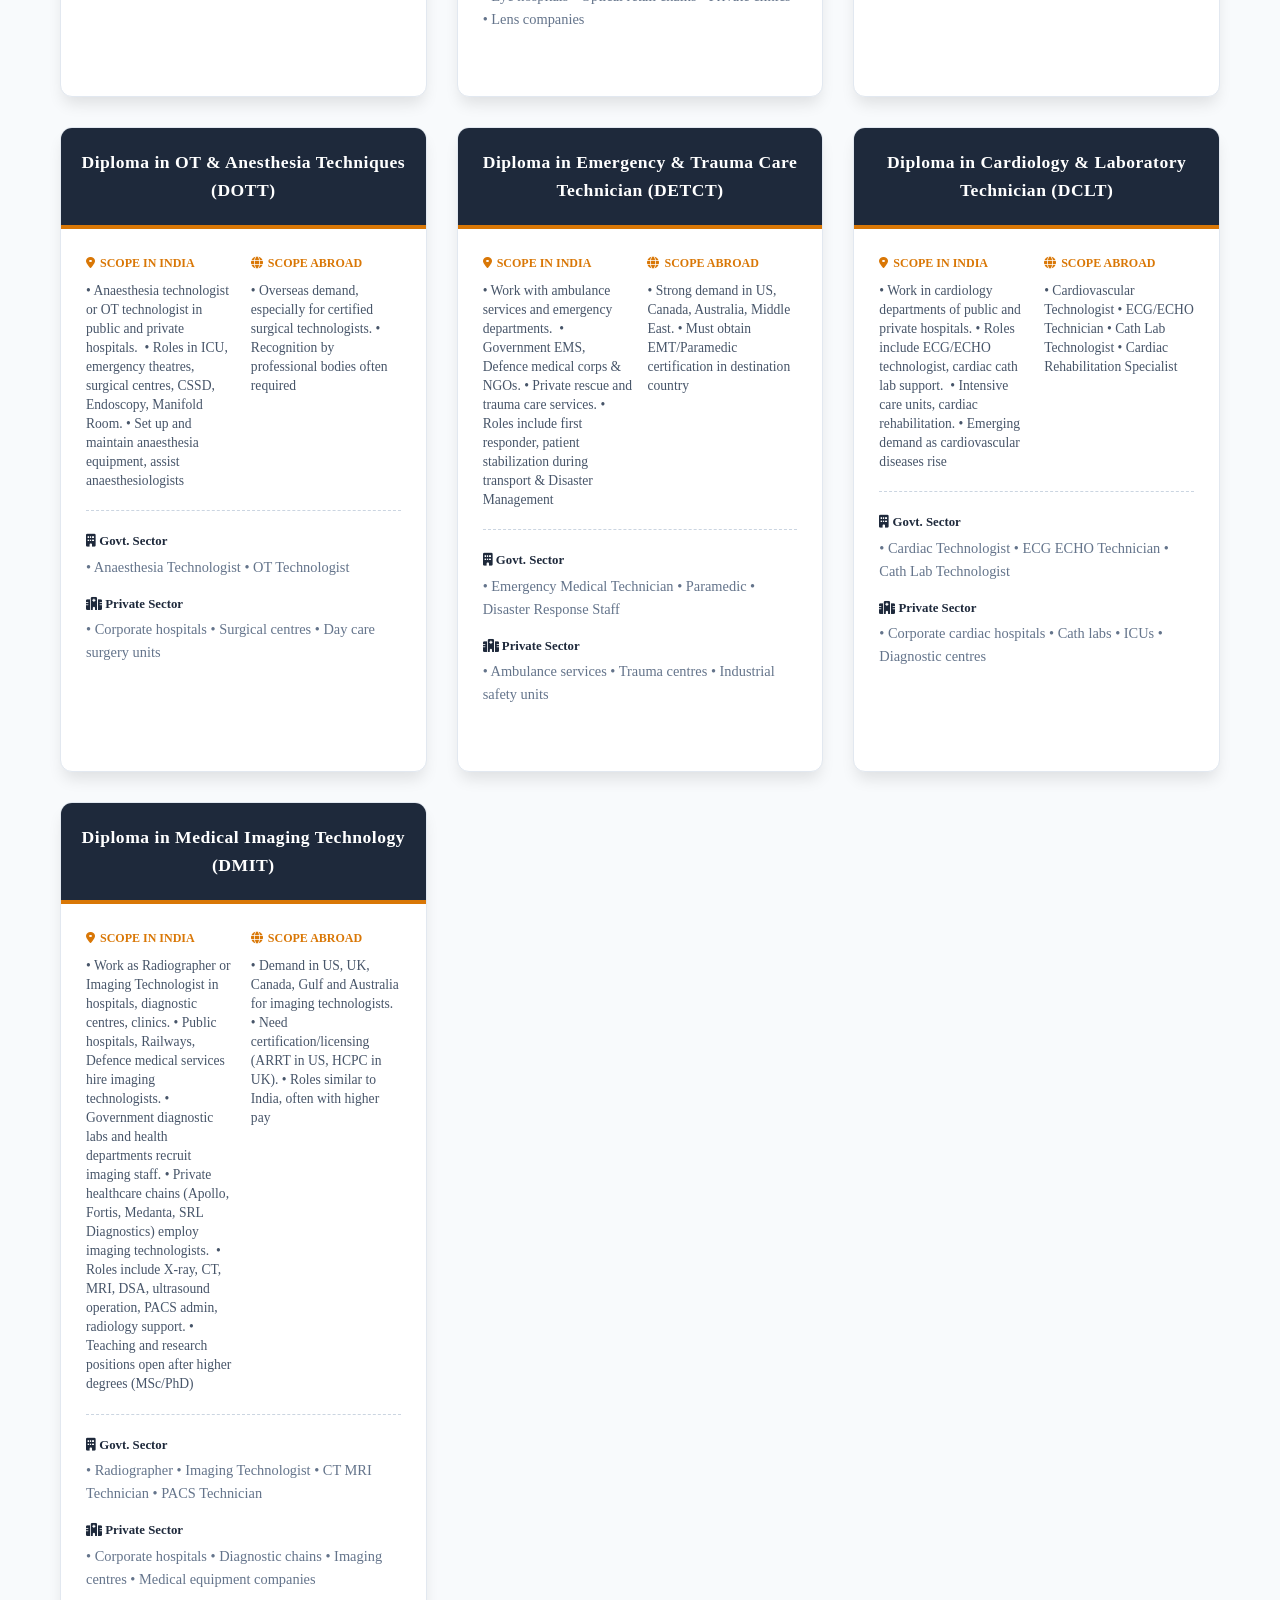
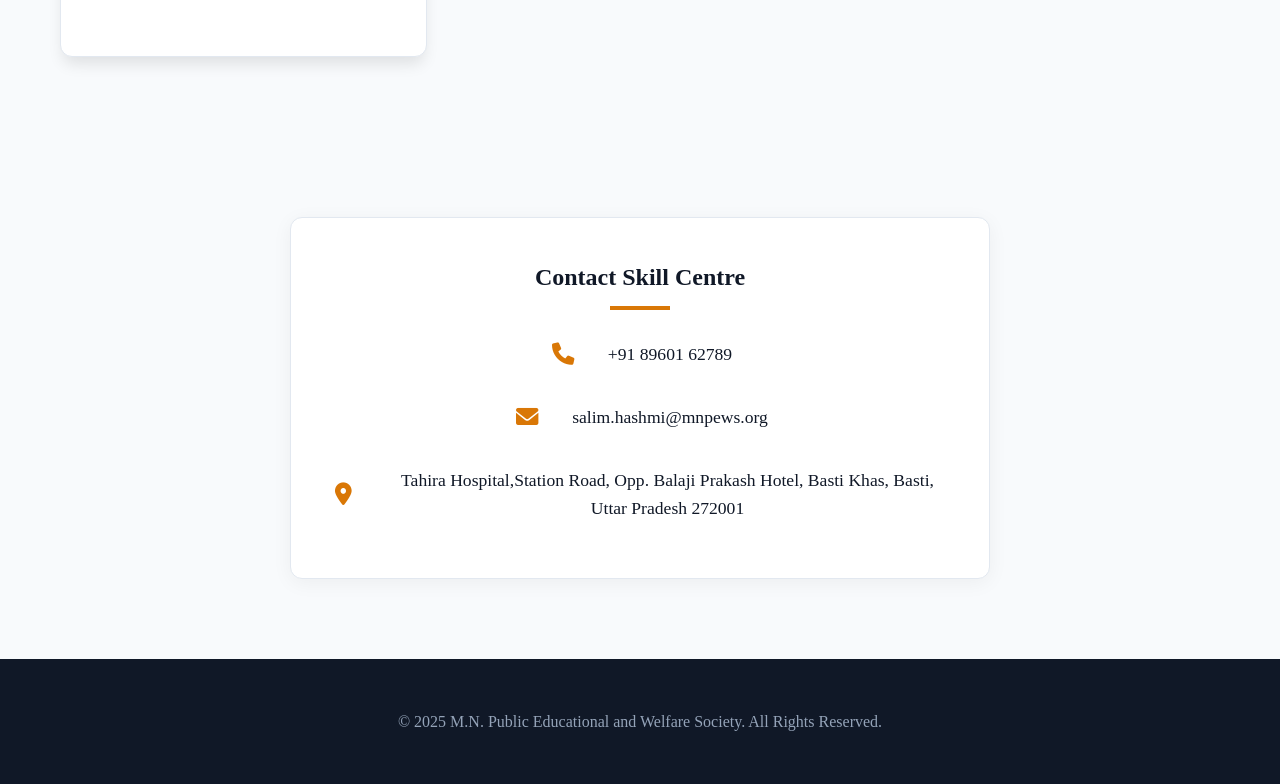
==== commit 0311dffd: "v2 analytics skill" ====
--- a/skill-centre.html
+++ b/skill-centre.html
@@ -1,6 +1,18 @@
 <!DOCTYPE html>
 <html lang="en">
 <head>
+
+    <!-- Google tag (gtag.js) -->
+<script async src="https://www.googletagmanager.com/gtag/js?id=G-9G156PE3HT"></script>
+<script>
+  window.dataLayer = window.dataLayer || [];
+  function gtag(){dataLayer.push(arguments);}
+  gtag('js', new Date());
+
+  gtag('config', 'G-9G156PE3HT');
+</script>
+
+	
     <meta charset="UTF-8">
     <meta name="viewport" content="width=device-width, initial-scale=1.0">
     <title>Vocational & Skill Centre | M.N.PEWS</title>
--- a/style.css
+++ b/style.css
@@ -1,4 +1,4 @@
-}:root {
+:root {
     --primary: #101827; /* Dark Navy */
     --accent: #d97706;  /* Marigold */
     --bg-light: #fffdfa; /* Warm Cream */
@@ -173,3 +173,519 @@
         flex-direction: row; /* Keeps icon next to text even on small screens */
     }
 }
+
+
+
+
+
+
+
+
+
+
+
+
+/* --- KNOW MORE ABOUT THE COURSE SECTION --- */
+
+/* Main container for the boxes */
+.course-box-container {
+   /* Centers the container */
+    display: flex;
+    flex-direction: column;
+    gap: 25px;
+    margin-top: 40px;
+    width: 100%;
+}
+
+/* The individual box shape */
+.course-box {
+    background: #ffffff;
+    border: 1px solid #e2e8f0;
+    border-radius: 10px; /* Rounded corners */
+    overflow: hidden;
+    box-shadow: 0 4px 6px rgba(0, 0, 0, 0.05); /* Soft professional shadow */
+    transition: transform 0.2s ease, box-shadow 0.2s ease;
+}
+
+/* Subtle hover effect for interactivity */
+.course-box:hover {
+    transform: translateY(-3px);
+    box-shadow: 0 10px 15px rgba(0, 0, 0, 0.1);
+    border-color: var(--accent);
+}
+
+/* Header of the box (The Course Title) */
+.box-header {
+    background: #1e293b; /* Dark Navy for professional look */
+    color: #ffffff;
+    padding: 18px 25px;
+    border-bottom: 4px solid var(--accent); /* Accent line under title */
+}
+
+.box-header h4 {
+    margin: 0;
+    font-size: 1.15rem;
+    font-weight: 600;
+    letter-spacing: 0.5px;
+}
+
+/* Body of the box (The Description) */
+.box-body {
+    padding: 25px;
+    background: #fffdfa; /* Warm white/cream background */
+}
+
+.box-body p {
+    color: #334155;
+    font-size: 1rem;
+    line-height: 1.7;
+    margin: 0;
+}
+
+/* --- MOBILE RESPONSIVENESS --- */
+@media (max-width: 768px) {
+    .box-header {
+        text-align: center;
+        padding: 20px 15px;
+    }
+    
+    .box-header h4 {
+        font-size: 1rem;
+    }
+
+    .box-body {
+        padding: 20px;
+    }
+}
+
+
+
+
+
+/* Pathways */
+.professional-pathway-grid {
+    display: flex;
+    flex-direction: column;
+    gap: 15px;
+    margin-top: 40px;
+}
+
+/* Individual Row Shape */
+.pathway-row {
+    display: flex;
+    background: #ffffff;
+    border: 1px solid #e2e8f0;
+    border-radius: 8px;
+    overflow: hidden;
+    box-shadow: 0 2px 4px rgba(0,0,0,0.02);
+    width: 100%; /* Ensures it fills the container on PC */
+}
+
+/* Side Label for Course Name */
+.course-label {
+    background: #1e293b;
+    color: #ffffff;
+    flex: 0 0 25%; /* Use flex-basis instead of width for better PC stability */
+    padding: 20px;
+    display: flex;
+    align-items: center;
+    justify-content: center;
+    text-align: center;
+    font-weight: bold;
+    font-size: 0.95rem;
+    border-right: 4px solid #d97706; 
+}
+
+/* Content Area */
+.pathway-details {
+    flex: 0 0 75%; /* Use flex-basis to perfectly fill the rest of the row */
+    display: grid;
+    grid-template-columns: 1fr 1fr;
+    background: #ffffff;
+}
+
+.path-item {
+    padding: 20px;
+}
+
+/* Higher Studies Box */
+.path-item.studies {
+    background: #fffdfa;
+    border-right: 1px solid #f1f5f9;
+}
+
+/* Competitive Exams Box */
+.path-item.exams {
+    background: #f8fafc;
+}
+
+.path-item h6 {
+    color: #1e293b;
+    text-transform: uppercase;
+    font-size: 0.75rem;
+    letter-spacing: 1px;
+    margin-bottom: 10px;
+    display: flex;
+    align-items: center;
+    gap: 8px;
+}
+
+.path-item h6 i {
+    color: #d97706;
+}
+
+.path-item p {
+    font-size: 0.95rem;
+    color: #475569;
+    line-height: 1.5;
+    margin: 0;
+}
+
+/* Mobile Responsiveness */
+@media (max-width: 992px) {
+    .pathway-row {
+        flex-direction: column;
+    }
+    .course-label, 
+    .pathway-details {
+        flex: 0 0 100%;
+        width: 100%;
+    }
+    .course-label {
+        border-right: none;
+        border-bottom: 4px solid #d97706;
+    }
+    .pathway-details {
+        grid-template-columns: 1fr;
+    }
+    .path-item.studies {
+        border-right: none;
+        border-bottom: 1px solid #f1f5f9;
+    }
+}
+
+
+
+
+
+/* Career Grid Layout */
+.career-grid {
+    display: grid;
+    grid-template-columns: repeat(auto-fit, minmax(350px, 1fr));
+    gap: 30px;
+    margin-top: 40px;
+}
+
+.career-card {
+    background: #ffffff;
+    border: 1px solid #e2e8f0;
+    border-radius: 12px;
+    overflow: hidden;
+    box-shadow: 0 10px 15px -3px rgba(0, 0, 0, 0.1);
+    display: flex;
+    flex-direction: column;
+}
+
+.card-top {
+    background: #1e293b;
+    color: white;
+    padding: 20px;
+    text-align: center;
+    border-bottom: 4px solid var(--accent);
+}
+
+.card-top h4 { margin: 0; font-size: 1.1rem; letter-spacing: 0.5px; }
+
+.card-main { padding: 25px; flex-grow: 1; display: flex; flex-direction: column; }
+
+.scope-split {
+    display: grid;
+    grid-template-columns: 1fr 1fr;
+    gap: 15px;
+    margin-bottom: 20px;
+    padding-bottom: 20px;
+    border-bottom: 1px dashed #cbd5e1;
+}
+
+.scope-box h6 {
+    font-size: 0.75rem;
+    text-transform: uppercase;
+    color: var(--accent);
+    margin-bottom: 8px;
+    display: flex;
+    align-items: center;
+    gap: 5px;
+}
+
+.scope-box p { font-size: 0.85rem; line-height: 1.4; color: #475569; }
+
+.roles-section { margin-bottom: 25px; }
+
+.role-group { margin-bottom: 15px; }
+
+.role-group strong {
+    display: block;
+    font-size: 0.8rem;
+    color: #1e293b;
+    margin-bottom: 4px;
+}
+
+.role-group p { font-size: 0.9rem; color: #64748b; margin: 0; }
+
+
+
+
+
+/* --- CONTACT  --- */
+
+.contact-box-centered {
+    max-width: 700px;
+    margin: 0 auto; /* Centers the box horizontally */
+    text-align: center; /* Centers the text inside */
+    background: #ffffff;
+    padding: 40px;
+    border-radius: 12px;
+    border: 1px solid #e2e8f0;
+    box-shadow: 0 4px 20px rgba(0, 0, 0, 0.05);
+}
+
+.contact-list {
+    list-style: none;
+    padding: 0;
+    margin-top: 30px;
+    display: flex;
+    flex-direction: column;
+    align-items: center; /* Ensures the list items stay in the center */
+    gap: 20px;
+}
+
+.contact-list li {
+    display: flex;
+    align-items: center;
+    gap: 15px;
+    font-size: 1.1rem;
+    color: var(--primary);
+}
+
+.contact-list i {
+    color: var(--accent);
+    font-size: 1.4rem;
+    width: 30px; /* Keeps icons aligned even if they have different widths */
+    text-align: center;
+}
+
+/* --- MOBILE TWEAKS --- */
+@media (max-width: 768px) {
+    .contact-box-centered {
+        padding: 30px 20px;
+        margin: 0 10px;
+    }
+    
+    .contact-list li {
+        font-size: 1rem;
+        flex-direction: column; /* Stacks icon on top of text for narrow screens */
+        gap: 8px;
+    }
+}
+
+
+
+
+
+
+/* --- AESTHETIC CONTACT CARD STYLE --- */
+
+.contact-aesthetic-card {
+    max-width: 1000px; /* Centers and limits width on PC */
+    margin: 40px auto; /* Perfect centering */
+    background: #ffffff;
+    padding: 60px 40px;
+    border-radius: 15px;
+    border: 1px solid #e2e8f0;
+    box-shadow: 0 10px 30px rgba(0, 0, 0, 0.05); /* Soft, modern shadow */
+    position: relative;
+    overflow: hidden;
+    text-align: center;
+}
+
+/* The Top Accent Line on the Box */
+.contact-aesthetic-card::before {
+    content: "";
+    position: absolute;
+    top: 0; left: 0;
+    width: 100%; height: 5px;
+    background: var(--accent, #d97706); /* Uses your amber/marigold color */
+}
+
+/* Grid Layout for PC */
+.contact-details-grid {
+    display: grid;
+    grid-template-columns: repeat(3, 1fr);
+    gap: 30px;
+    margin-top: 50px;
+}
+
+.contact-item {
+    display: flex;
+    flex-direction: column;
+    align-items: center;
+    transition: transform 0.3s ease;
+}
+
+.contact-item:hover {
+    transform: translateY(-5px); /* Interaction effect */
+}
+
+/* Circular Icon Styling */
+.icon-box {
+    width: 60px;
+    height: 60px;
+    background: rgba(217, 119, 6, 0.1); /* Light amber tint */
+    color: var(--accent, #d97706);
+    display: flex;
+    align-items: center;
+    justify-content: center;
+    border-radius: 50%;
+    font-size: 1.5rem;
+    margin-bottom: 20px;
+}
+
+/* Content Text Styling */
+.contact-text span {
+    display: block;
+    text-transform: uppercase;
+    font-size: 0.75rem;
+    letter-spacing: 1.5px;
+    color: #64748b; /* Professional Gray */
+    margin-bottom: 8px;
+    font-weight: 700;
+}
+
+.contact-text strong {
+    font-size: 1rem;
+    color: #1e293b; /* Dark Navy/Slate */
+    line-height: 1.5;
+    display: block;
+}
+
+/* --- MOBILE RESPONSIVENESS --- */
+@media (max-width: 850px) {
+    .contact-details-grid {
+        grid-template-columns: 1fr; 
+        gap: 40px;
+    }
+    
+    .contact-aesthetic-card {
+        padding: 40px 20px;
+        margin: 20px 10px;
+    }
+}
+
+
+
+
+
+
+:root {
+    --primary: #101827;
+    --accent: #d97706;
+    --bg-light: #f8fafc;
+    --font-serif: 'Georgia', serif;
+}
+
+* { margin: 0; padding: 0; box-sizing: border-box; scroll-behavior: smooth; }
+
+body { 
+    font-family: var(--font-serif); 
+    background: var(--bg-light); 
+    color: var(--primary); 
+    line-height: 1.6; 
+    overflow-x: hidden;
+}
+
+.container { max-width: 1200px; margin: 0 auto; padding: 0 20px; }
+
+/* --- NAVIGATION --- */
+.navbar { 
+    height: 80px; 
+    background: white; 
+    position: sticky; 
+    top: 0; 
+    z-index: 2000; 
+    border-bottom: 4px solid var(--accent); 
+    display: flex; 
+    align-items: center; 
+}
+
+.navbar .container { 
+    display: flex; 
+    justify-content: space-between; 
+    align-items: center; 
+    width: 100%; 
+}
+
+.nav-links { display: flex; list-style: none; align-items: center; }
+.nav-links li { margin-left: 25px; }
+.nav-links a { 
+    text-decoration: none; 
+    color: var(--primary); 
+    font-weight: bold; 
+    font-size: 0.85rem; 
+    text-transform: uppercase; 
+    transition: 0.3s;
+}
+
+/* The Professional Skill Centre Button */
+.nav-btn-highlight {
+    background: var(--accent);
+    color: white !important;
+    padding: 10px 22px !important;
+    border-radius: 50px;
+    box-shadow: 0 4px 12px rgba(217, 119, 6, 0.3);
+}
+
+.nav-btn-highlight:hover {
+    background: var(--primary) !important;
+    transform: translateY(-2px);
+}
+
+/* Hamburger Menu Icon */
+.menu-toggle {
+    display: none;
+    font-size: 1.6rem;
+    cursor: pointer;
+    color: var(--primary);
+    z-index: 3000;
+}
+
+/* --- MOBILE DRAWER (RESPONSIVE) --- */
+@media (max-width: 850px) {
+    .menu-toggle { display: block; }
+
+    .nav-links {
+        position: fixed;
+        top: 0;
+        right: -100%; /* Hidden by default */
+        width: 80%;
+        height: 100vh;
+        background: white;
+        flex-direction: column;
+        justify-content: center;
+        align-items: center;
+        gap: 40px;
+        transition: 0.4s cubic-bezier(0.175, 0.885, 0.32, 1.275);
+        box-shadow: -10px 0 30px rgba(0,0,0,0.15);
+        z-index: 2500;
+        border-left: 8px solid var(--accent); 
+    }
+
+    .nav-links.active {
+        right: 0; /* Slides into view */
+    }
+
+    .nav-links li { margin-left: 0; }
+    .nav-links a { font-size: 1.2rem; }
+    
+    .nav-btn-highlight { width: 200px; text-align: center; }
+}
+
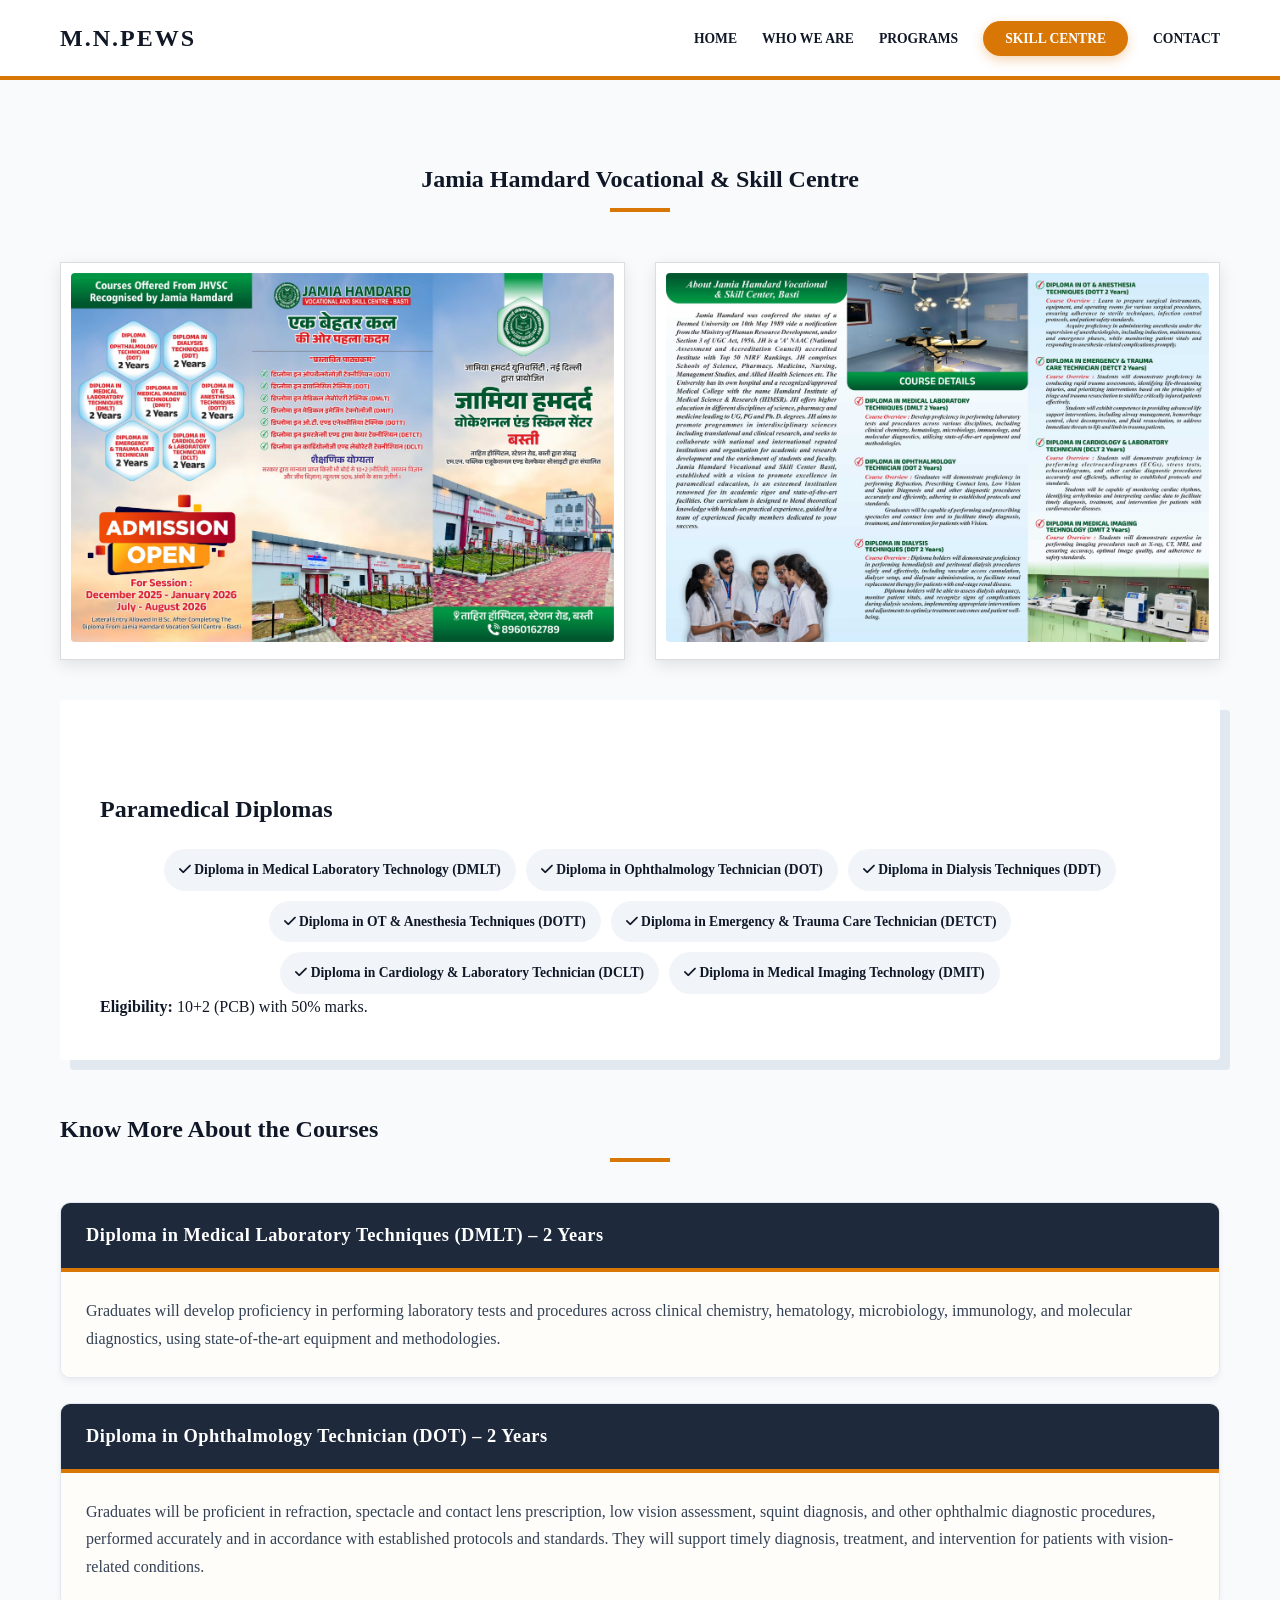
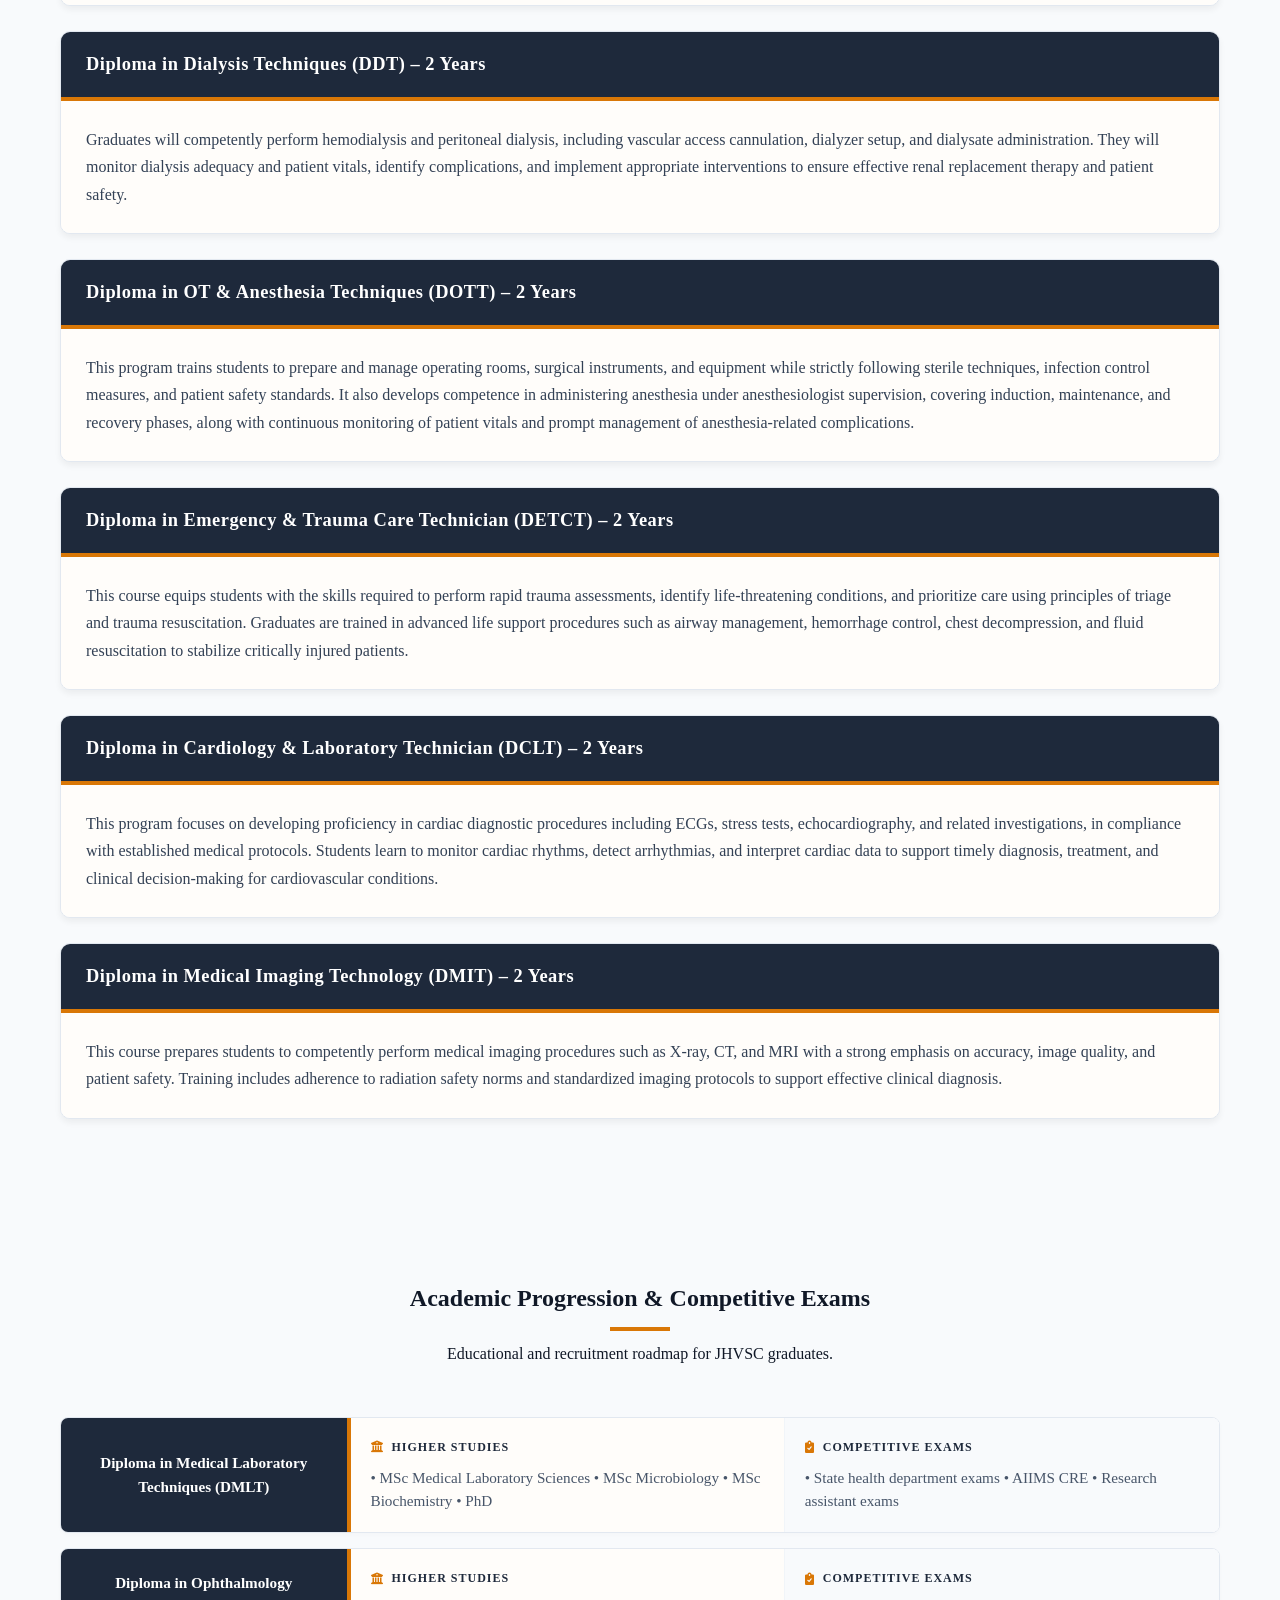
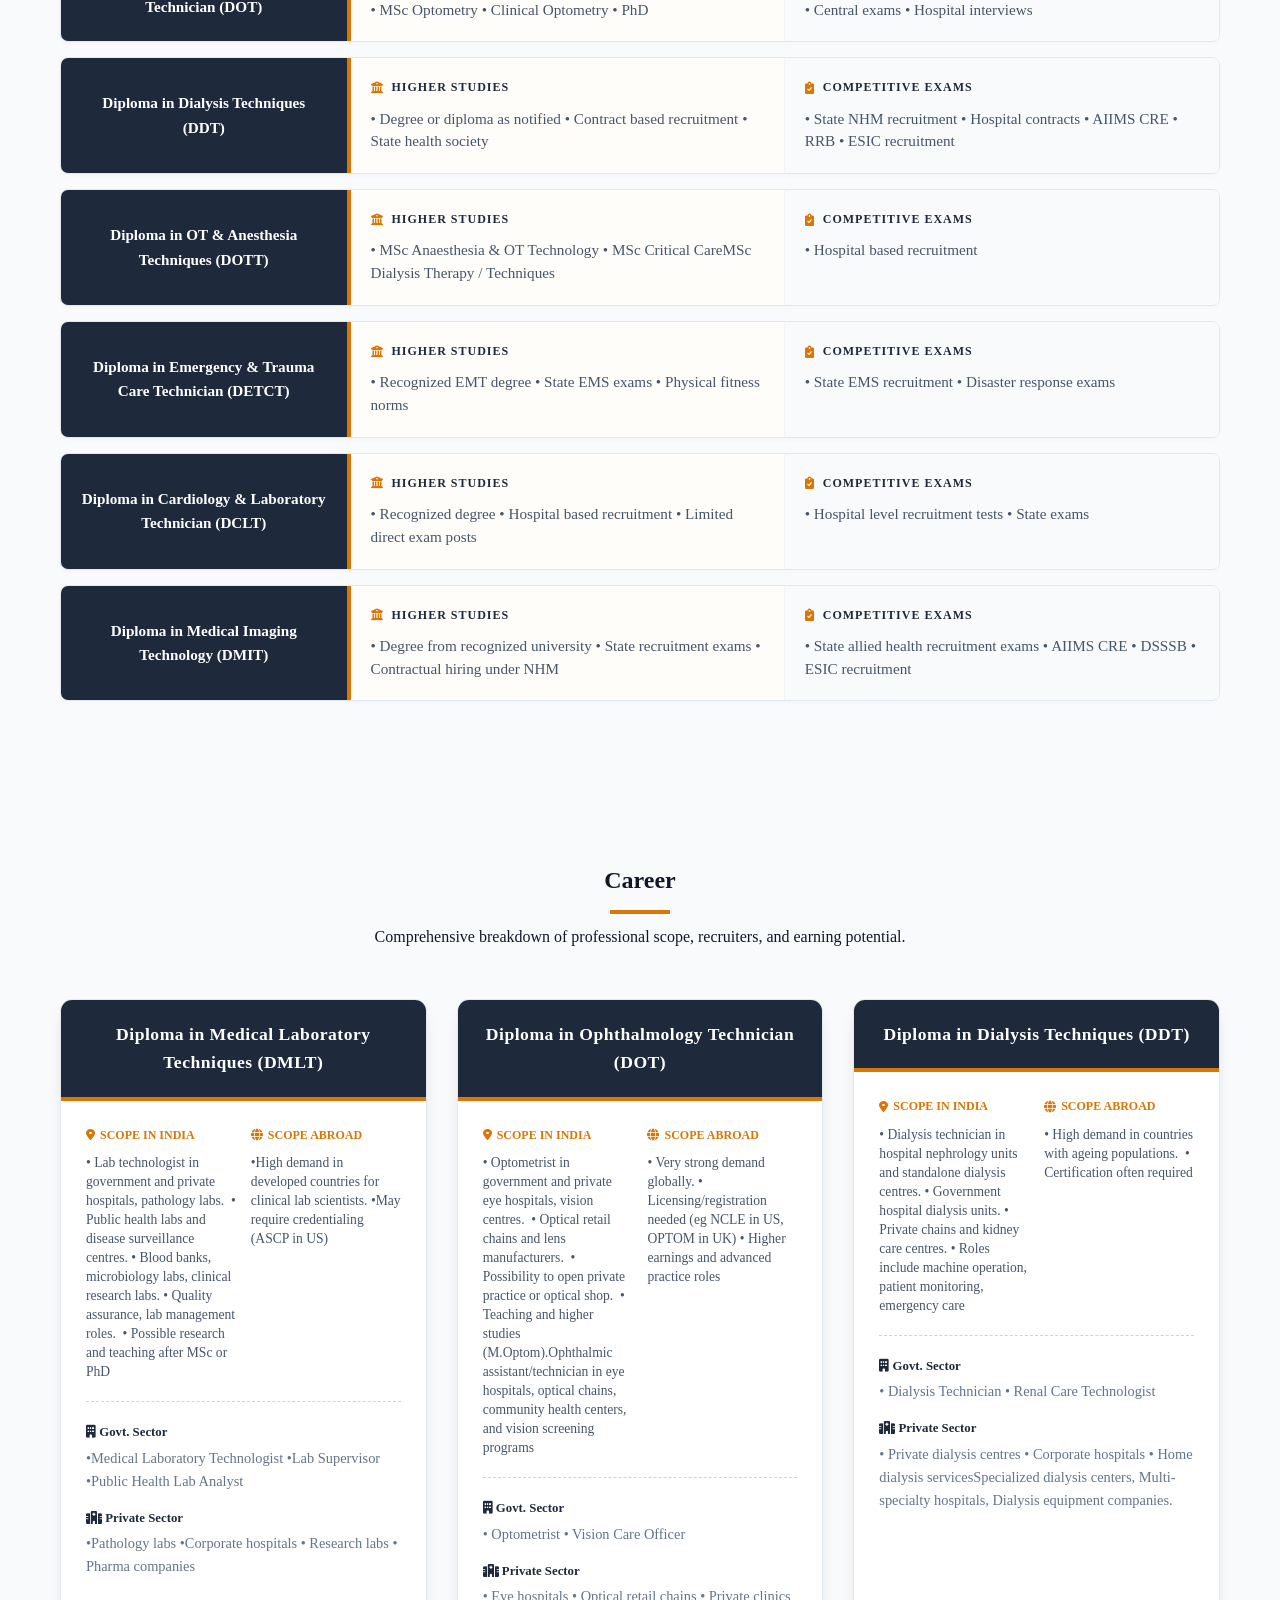
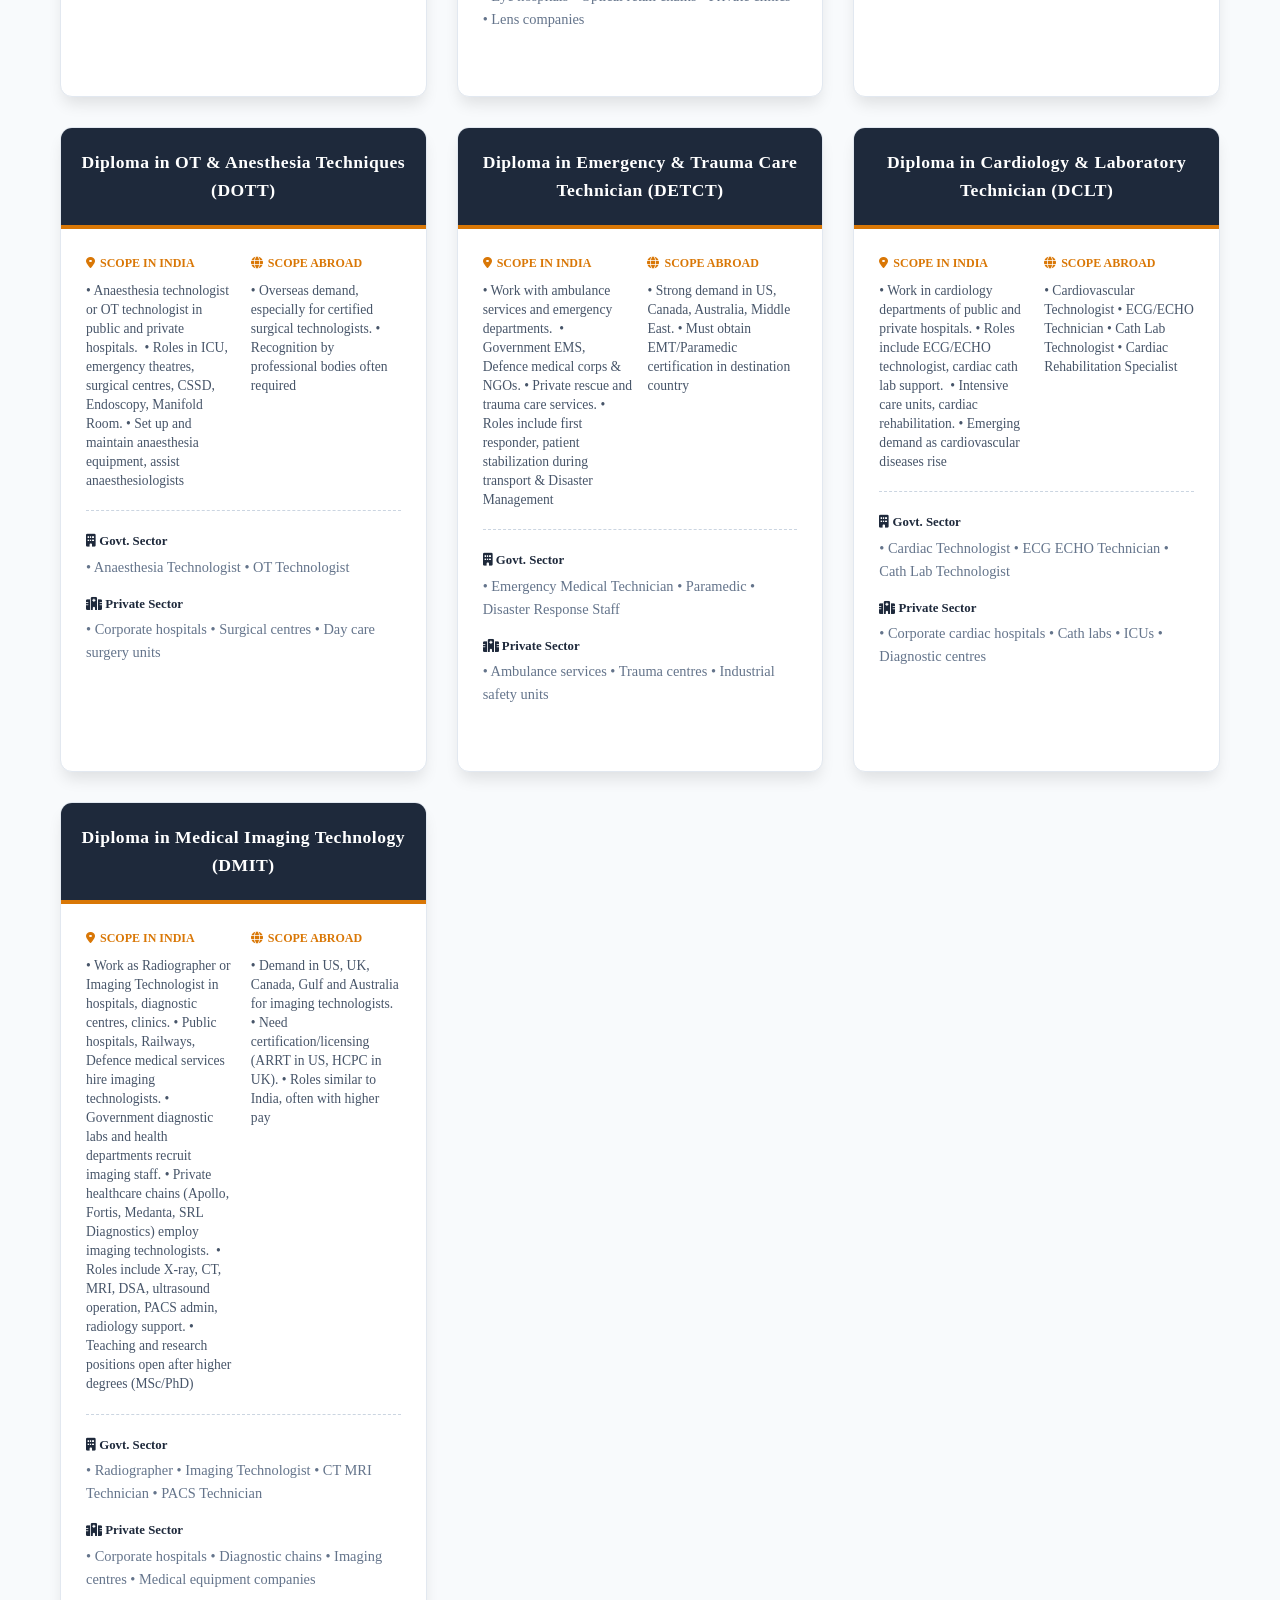
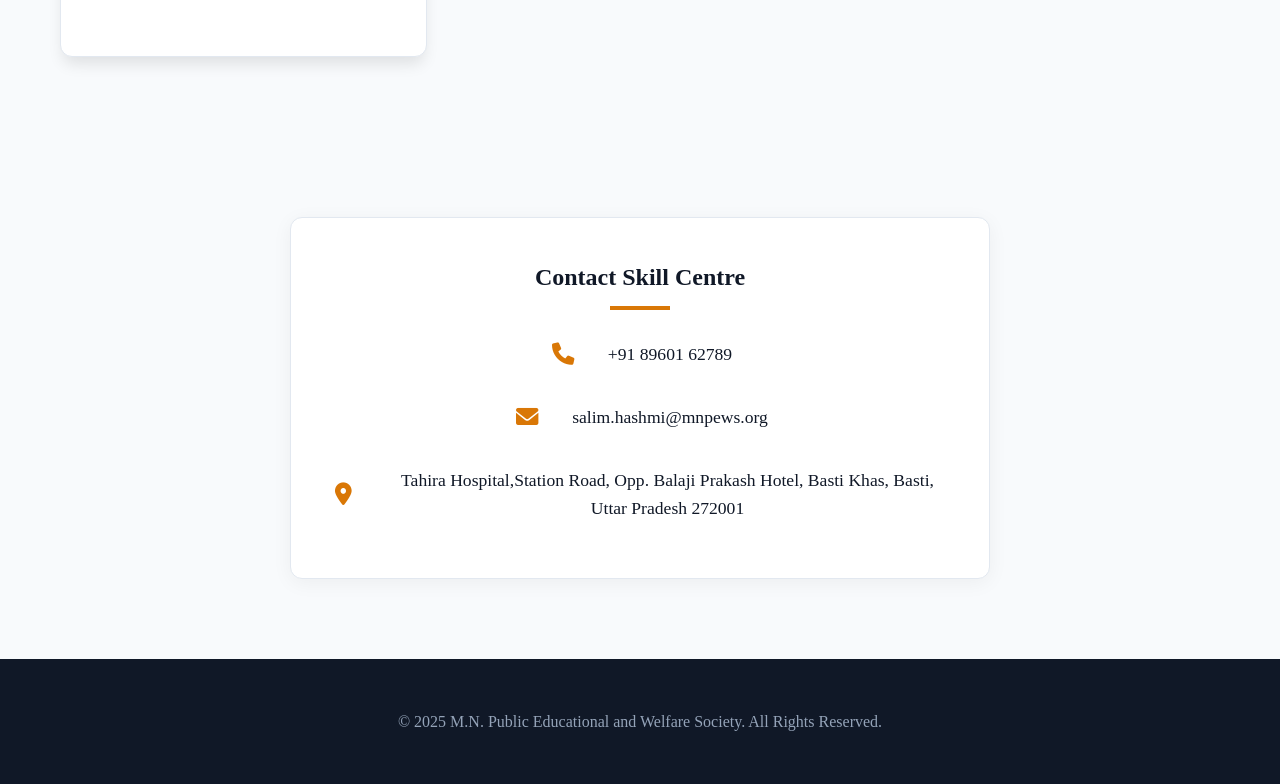
==== commit 9f6c28f8: "Update skill-centre.html minor fix" ====
--- a/skill-centre.html
+++ b/skill-centre.html
@@ -58,7 +58,7 @@
                     <li><i class="fas fa-check"></i> Diploma in Medical Laboratory Technology (DMLT)</li>
                     <li><i class="fas fa-check"></i> Diploma in Ophthalmology Technician (DOT)</li>
                     <li><i class="fas fa-check"></i> Diploma in Dialysis Techniques (DDT)</li>
-                    <li><i class="fas fa-check"></i> Diploma in OT & Anasthesia Techniques (DOTT)</li>
+                    <li><i class="fas fa-check"></i> Diploma in OT & Anesthesia Techniques (DOTT)</li>
                     <li><i class="fas fa-check"></i> Diploma in Emergency & Trauma Care Technician (DETCT)</li>
                     <li><i class="fas fa-check"></i> Diploma in Cardiology & Laboratory Technician (DCLT)</li>
 		    <li><i class="fas fa-check"></i> Diploma in Medical Imaging Technology (DMIT)</li>
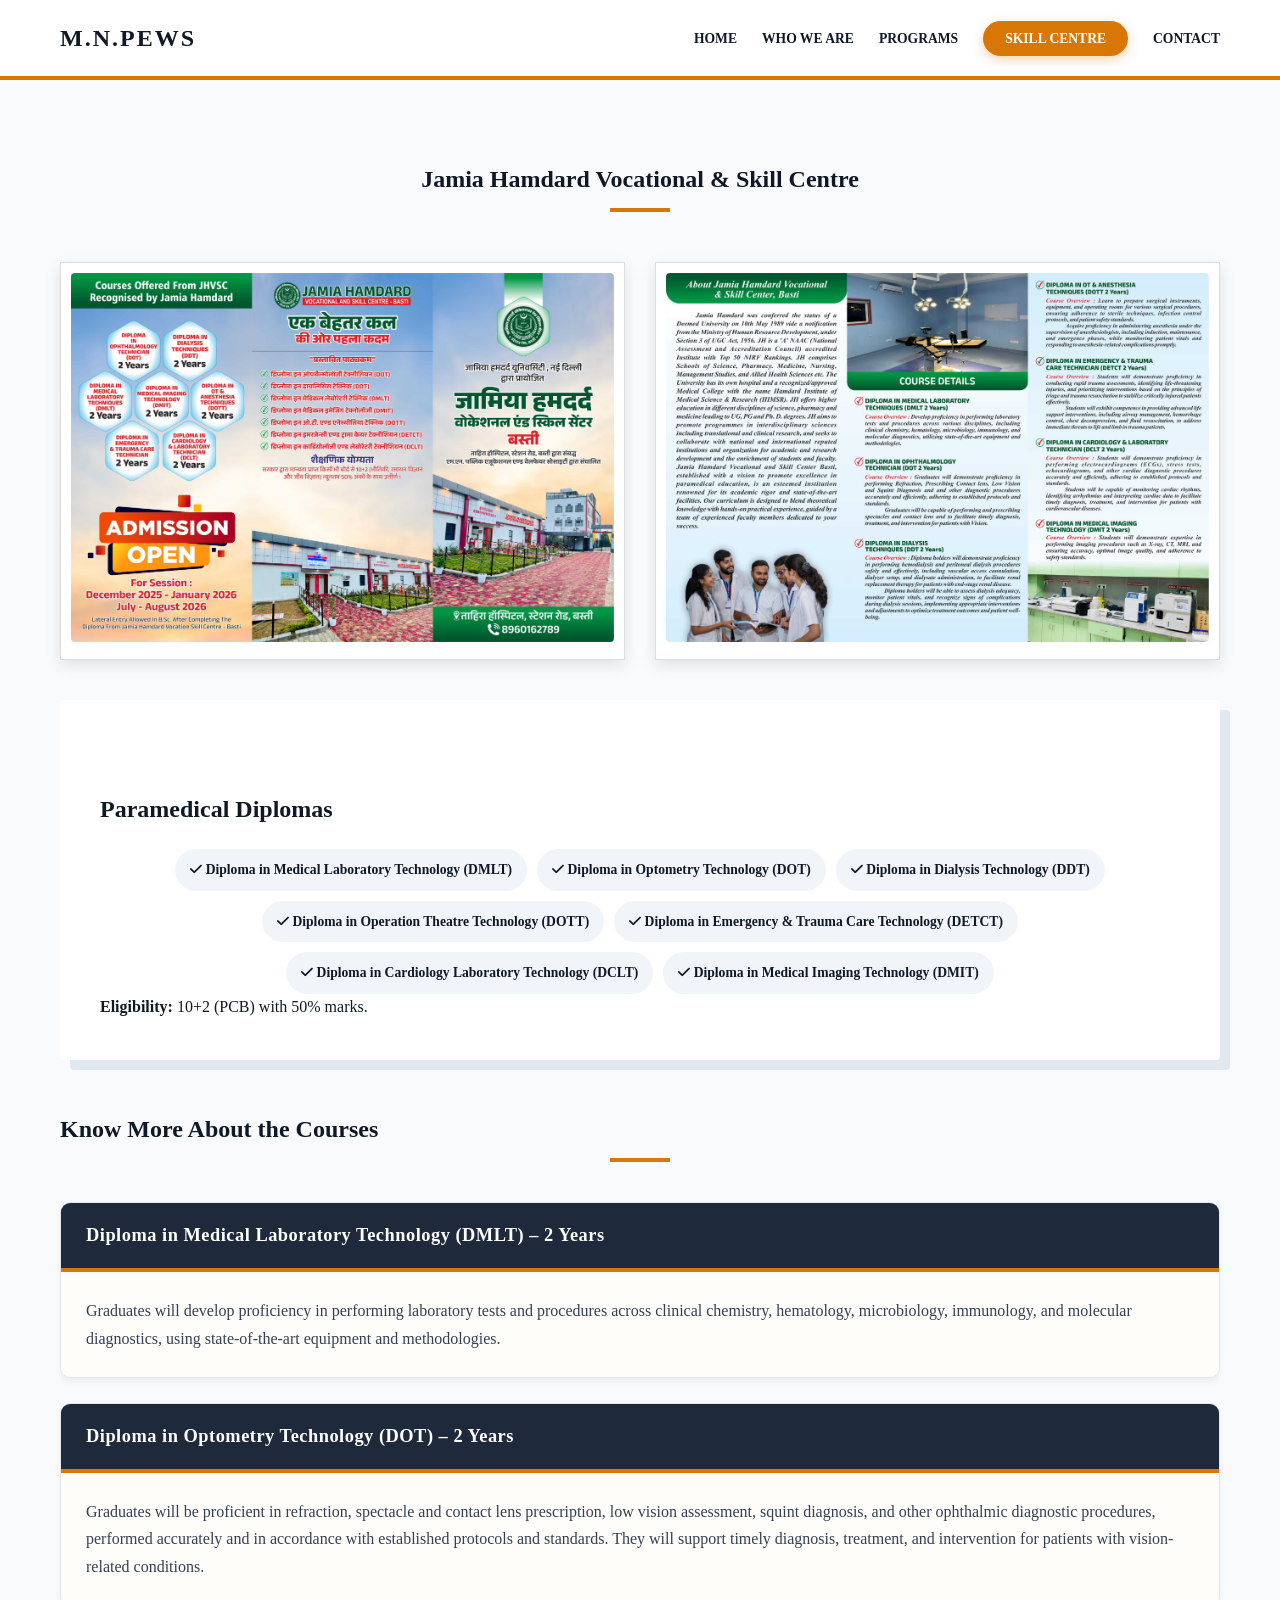
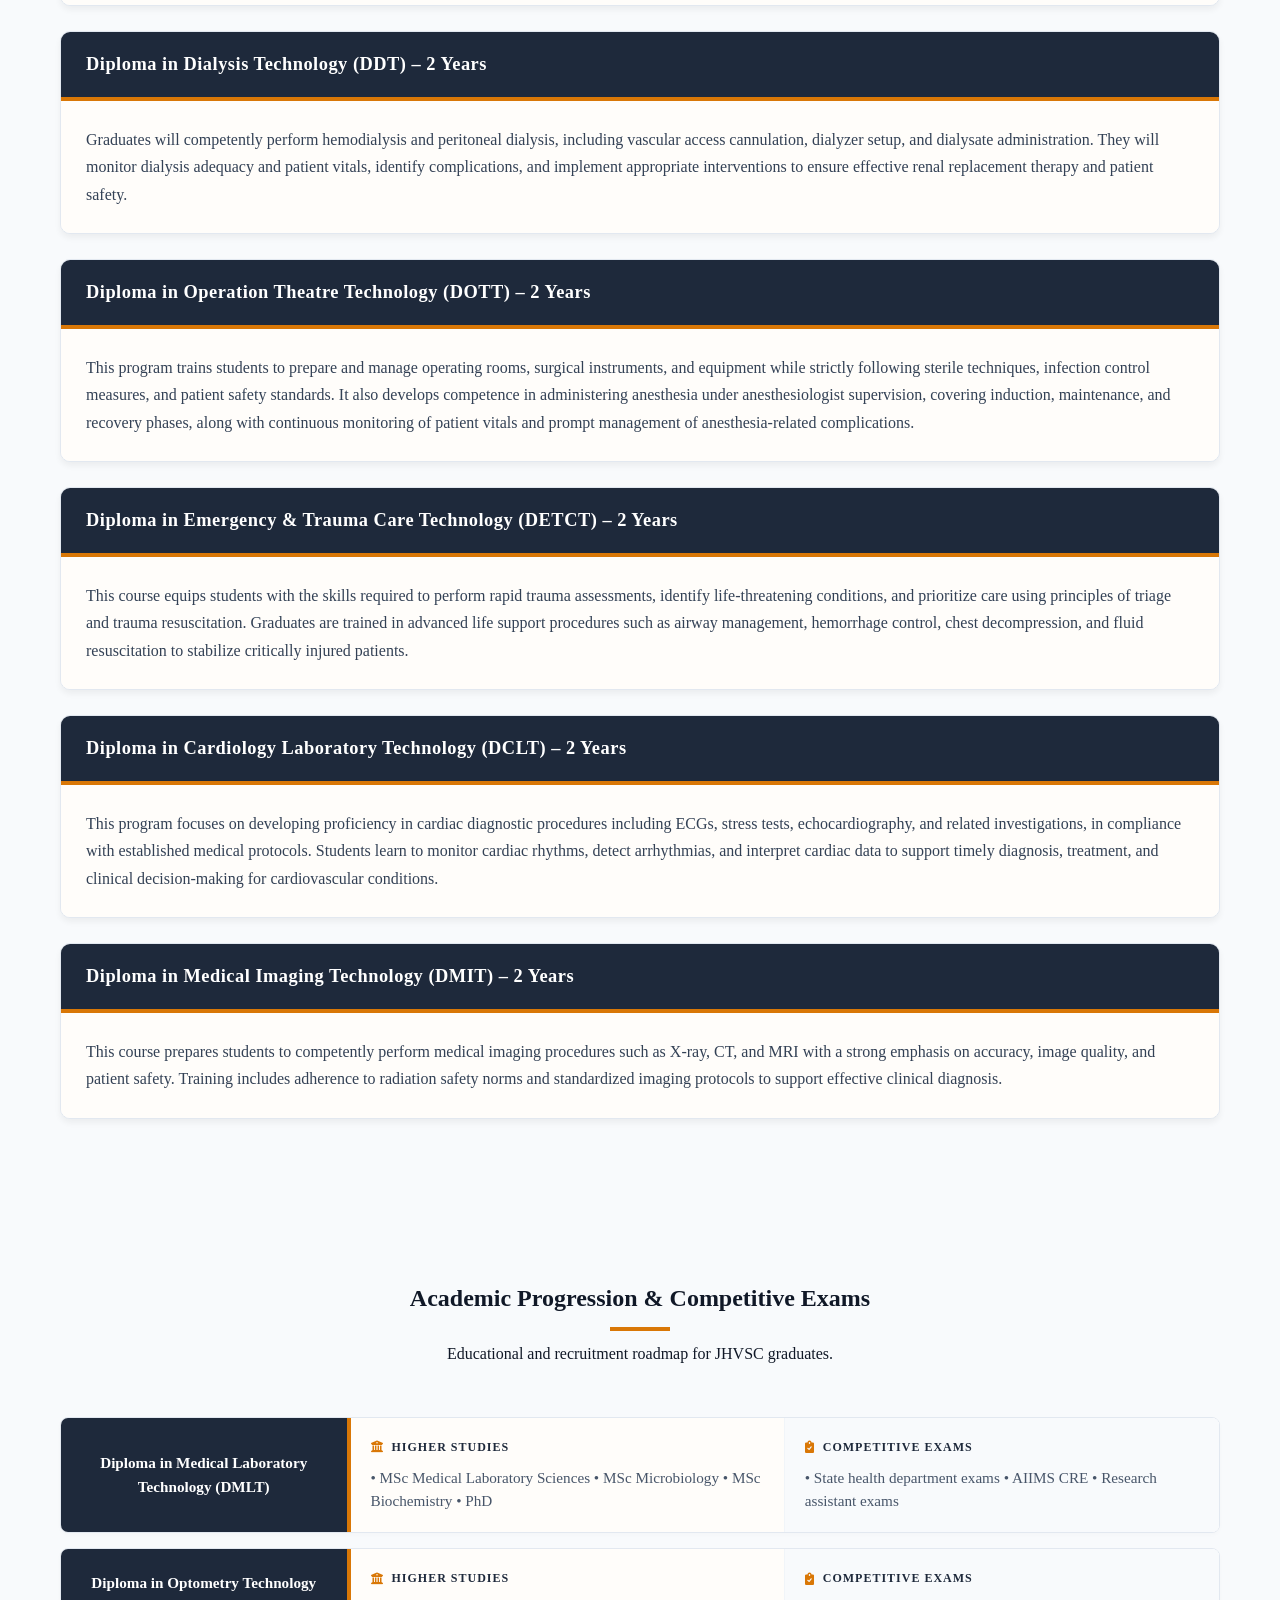
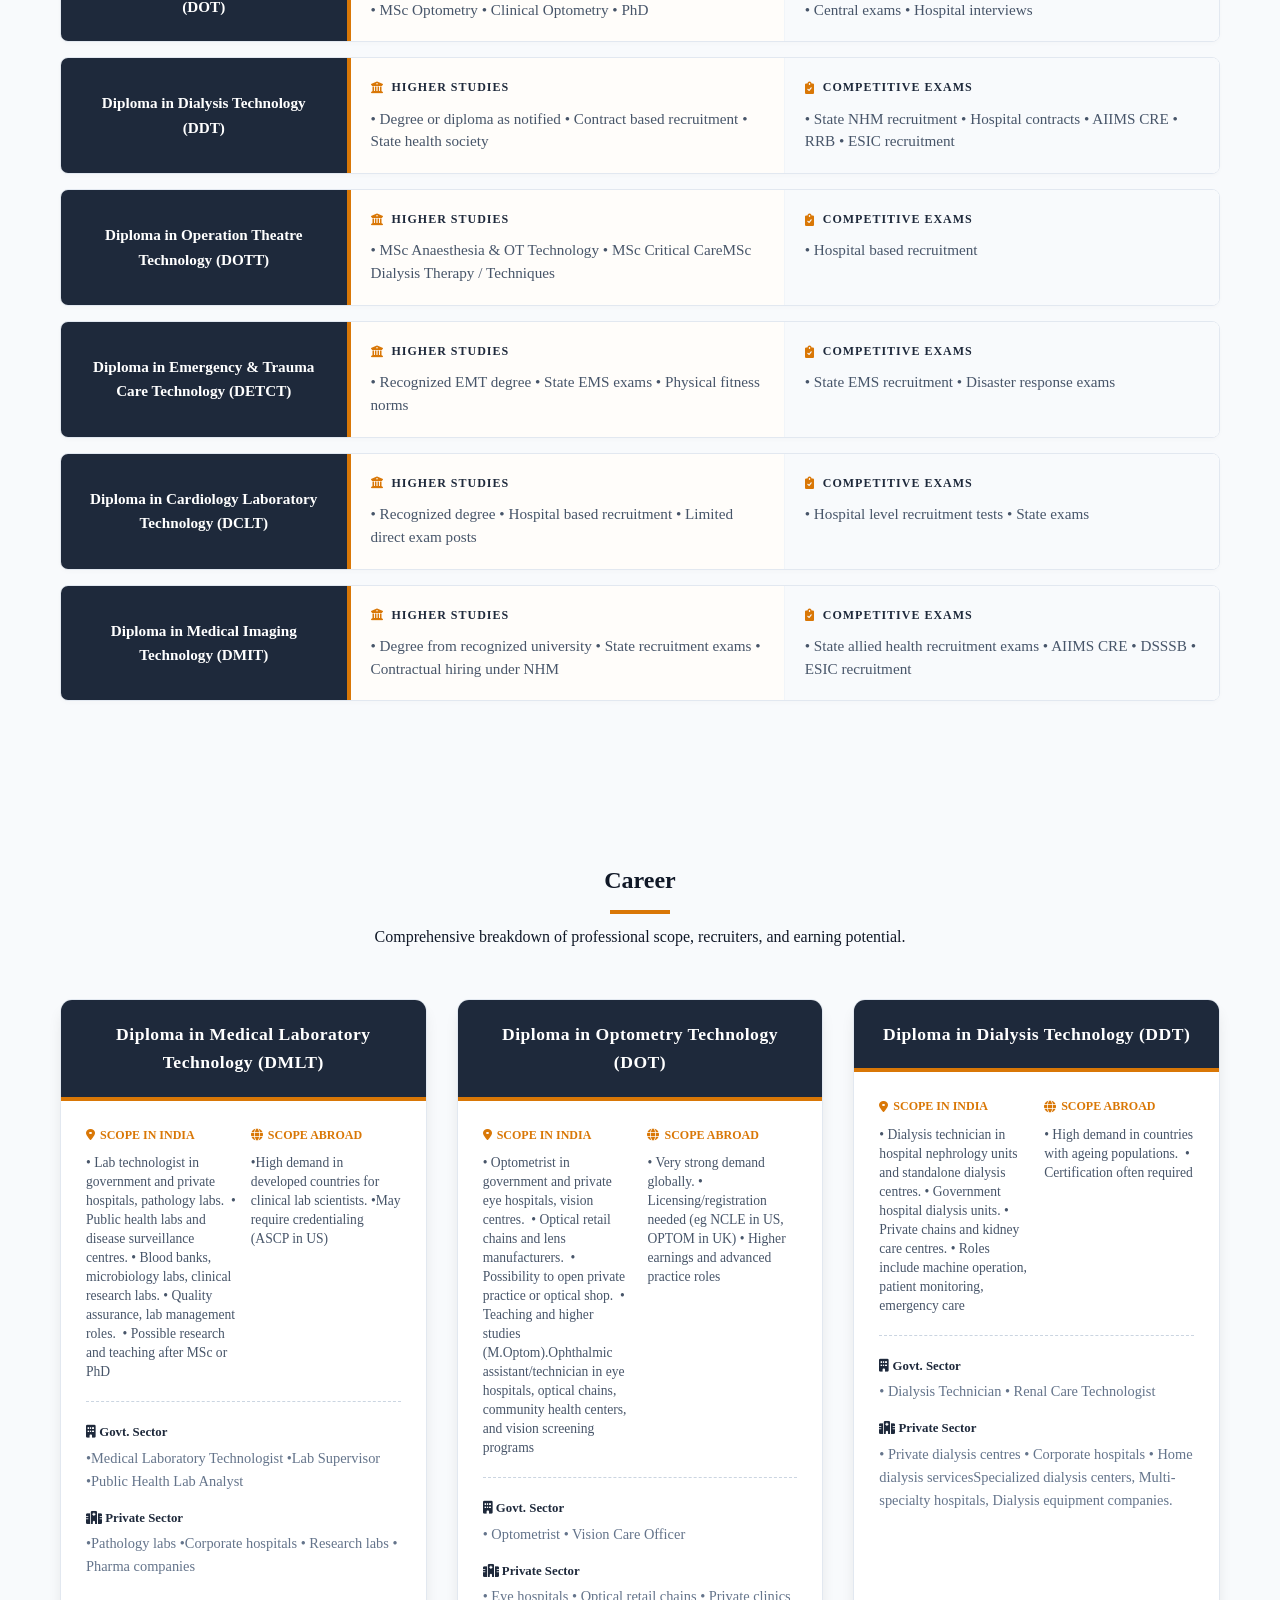
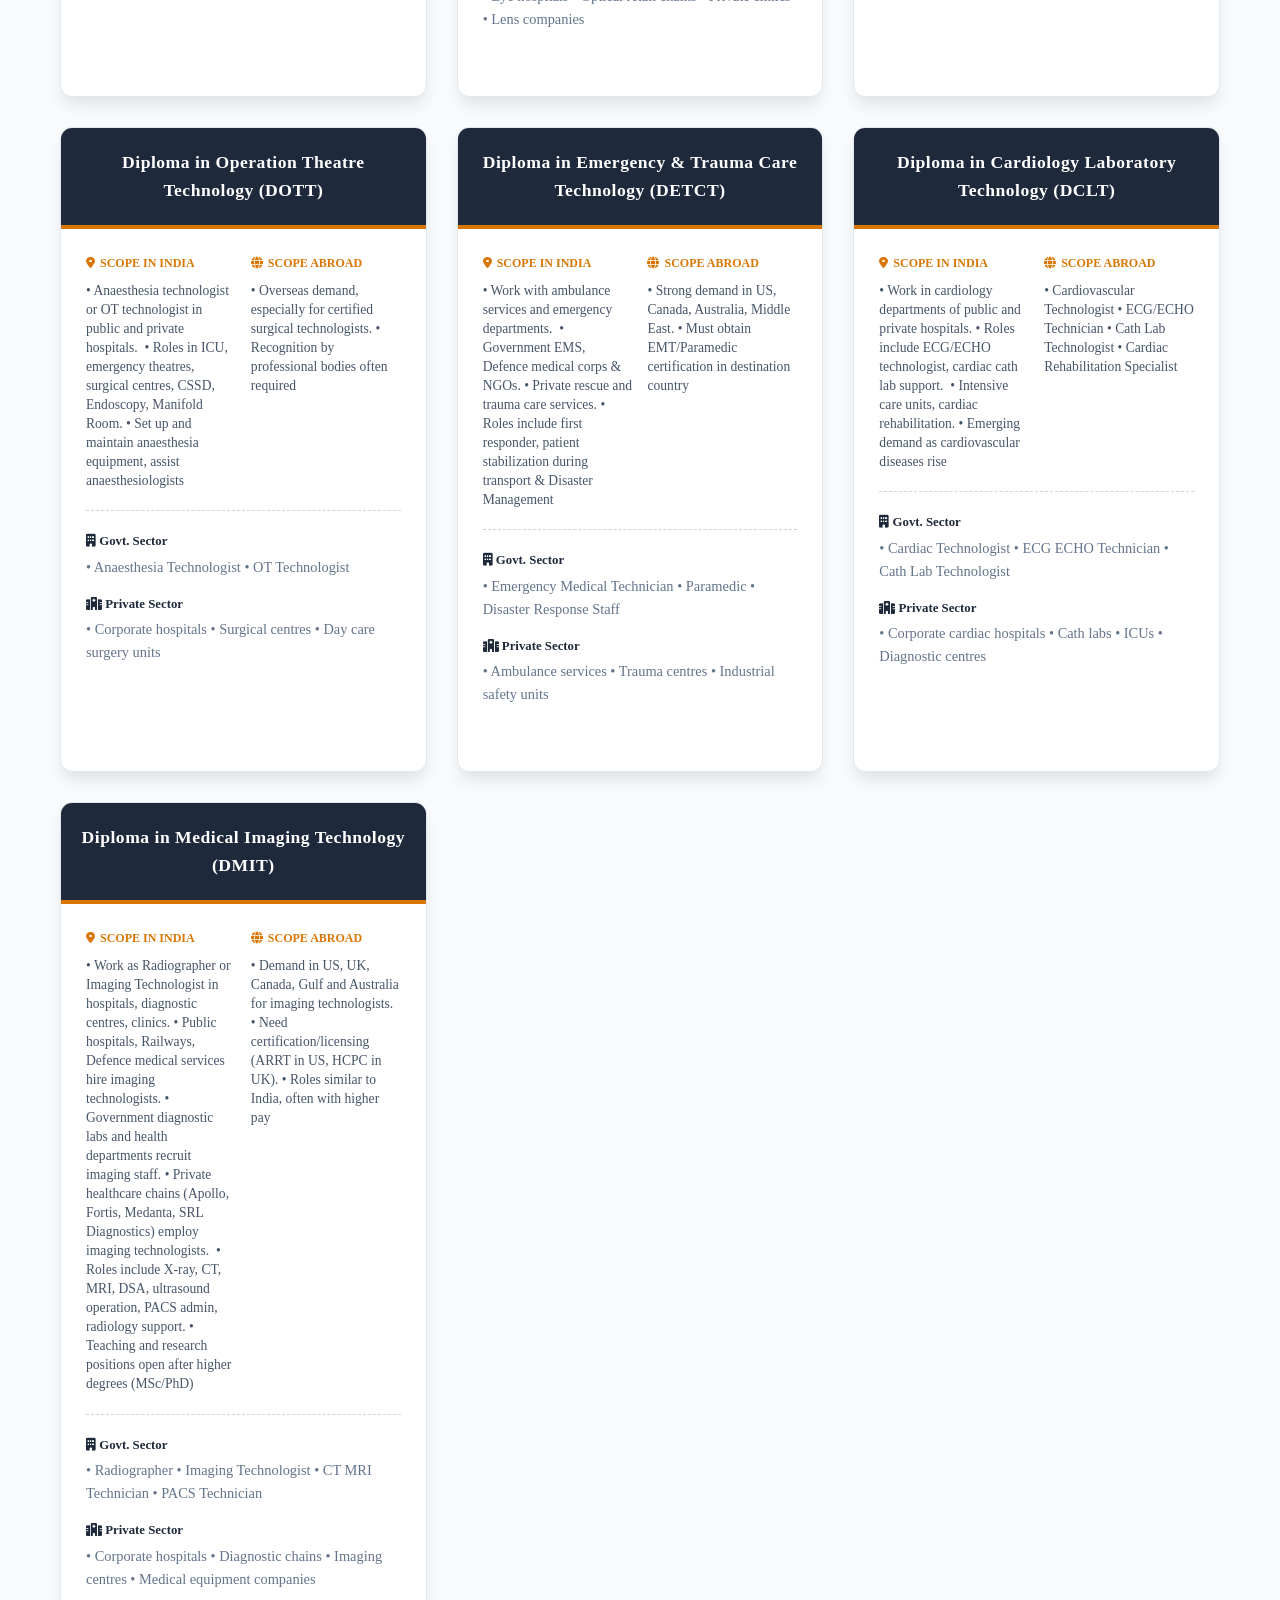
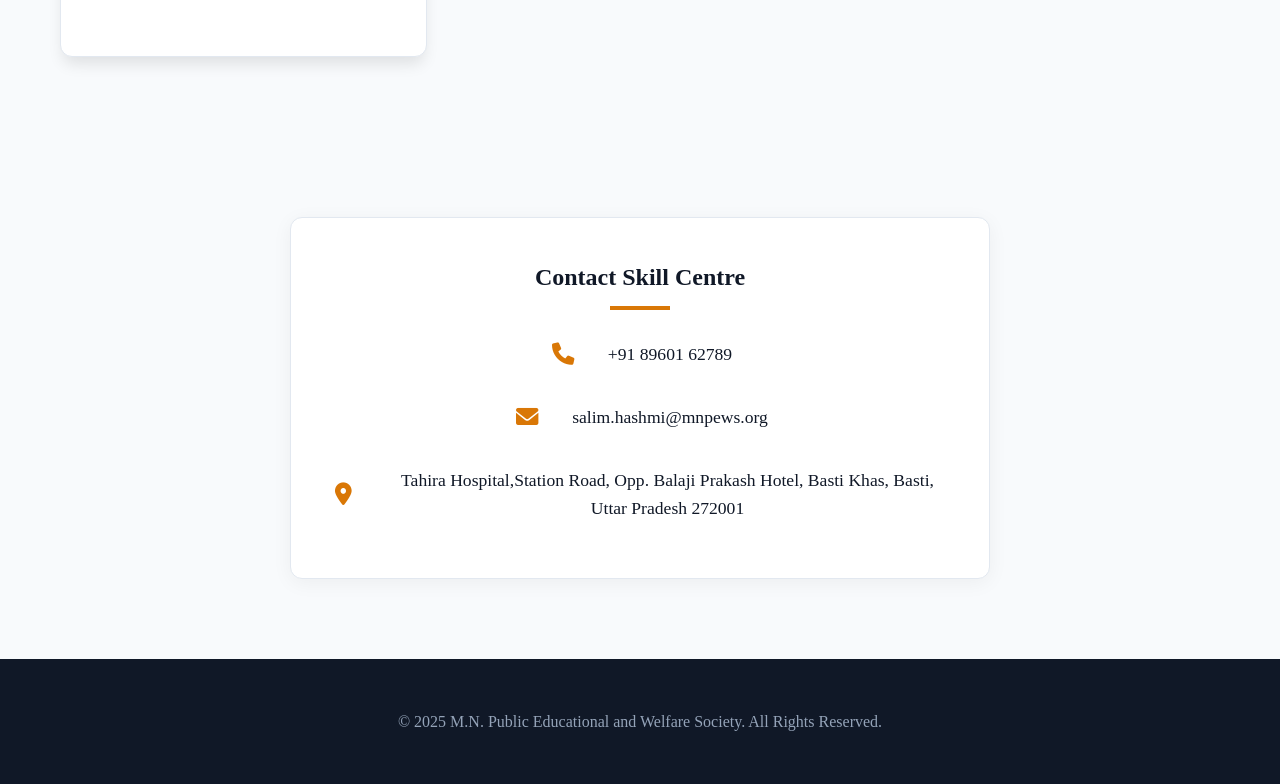
==== commit 46f94134: "Update skill-centre.html few big change" ====
--- a/skill-centre.html
+++ b/skill-centre.html
@@ -56,12 +56,12 @@
                <h2 class="align-center" style="margin-top: 50px;">Paramedical Diplomas</h2>
                <ul class="diploma-tags">
                     <li><i class="fas fa-check"></i> Diploma in Medical Laboratory Technology (DMLT)</li>
-                    <li><i class="fas fa-check"></i> Diploma in Ophthalmology Technician (DOT)</li>
-                    <li><i class="fas fa-check"></i> Diploma in Dialysis Techniques (DDT)</li>
-                    <li><i class="fas fa-check"></i> Diploma in OT & Anesthesia Techniques (DOTT)</li>
-                    <li><i class="fas fa-check"></i> Diploma in Emergency & Trauma Care Technician (DETCT)</li>
-                    <li><i class="fas fa-check"></i> Diploma in Cardiology & Laboratory Technician (DCLT)</li>
-		    <li><i class="fas fa-check"></i> Diploma in Medical Imaging Technology (DMIT)</li>
+                    <li><i class="fas fa-check"></i> Diploma in Optometry Technology (DOT)</li>
+                    <li><i class="fas fa-check"></i> Diploma in Dialysis Technology (DDT)</li>
+                    <li><i class="fas fa-check"></i> Diploma in Operation Theatre Technology (DOTT)</li>
+                    <li><i class="fas fa-check"></i> Diploma in Emergency & Trauma Care Technology (DETCT)</li>
+                    <li><i class="fas fa-check"></i> Diploma in Cardiology Laboratory Technology (DCLT)</li>
+		            <li><i class="fas fa-check"></i> Diploma in Medical Imaging Technology (DMIT)</li>
 </li>
                 </ul>
                 <p class="eligibility"><strong>Eligibility:</strong> 10+2 (PCB) with 50% marks.</p>
@@ -72,42 +72,42 @@
 
             <div class="course-box-container">
                 <div class="course-box">
-                    <div class="box-header"><h4>Diploma in Medical Laboratory Techniques (DMLT) – 2 Years</h4></div>
+                    <div class="box-header"><h4>Diploma in Medical Laboratory Technology (DMLT) – 2 Years</h4></div>
                     <div class="box-body">
                         <p>Graduates will develop proficiency in performing laboratory tests and procedures across clinical chemistry, hematology, microbiology, immunology, and molecular diagnostics, using state-of-the-art equipment and methodologies.</p>
                     </div>
                 </div>
 
                 <div class="course-box">
-                    <div class="box-header"><h4>Diploma in Ophthalmology Technician (DOT) – 2 Years</h4></div>
+                    <div class="box-header"><h4>Diploma in Optometry Technology (DOT) – 2 Years</h4></div>
                     <div class="box-body">
                         <p>Graduates will be proficient in refraction, spectacle and contact lens prescription, low vision assessment, squint diagnosis, and other ophthalmic diagnostic procedures, performed accurately and in accordance with established protocols and standards. They will support timely diagnosis, treatment, and intervention for patients with vision-related conditions.</p>
                     </div>
                 </div>
 
                 <div class="course-box">
-                    <div class="box-header"><h4>Diploma in Dialysis Techniques (DDT) – 2 Years</h4></div>
+                    <div class="box-header"><h4>Diploma in Dialysis Technology (DDT) – 2 Years</h4></div>
                     <div class="box-body">
                         <p>Graduates will competently perform hemodialysis and peritoneal dialysis, including vascular access cannulation, dialyzer setup, and dialysate administration. They will monitor dialysis adequacy and patient vitals, identify complications, and implement appropriate interventions to ensure effective renal replacement therapy and patient safety.</p>
                     </div>
                 </div>
 
                 <div class="course-box">
-                    <div class="box-header"><h4>Diploma in OT & Anesthesia Techniques (DOTT) – 2 Years</h4></div>
+                    <div class="box-header"><h4>Diploma in Operation Theatre Technology (DOTT) – 2 Years</h4></div>
                     <div class="box-body">
                         <p>This program trains students to prepare and manage operating rooms, surgical instruments, and equipment while strictly following sterile techniques, infection control measures, and patient safety standards. It also develops competence in administering anesthesia under anesthesiologist supervision, covering induction, maintenance, and recovery phases, along with continuous monitoring of patient vitals and prompt management of anesthesia-related complications.</p>
                     </div>
                 </div>
 
                 <div class="course-box">
-                    <div class="box-header"><h4>Diploma in Emergency & Trauma Care Technician (DETCT) – 2 Years</h4></div>
+                    <div class="box-header"><h4>Diploma in Emergency & Trauma Care Technology (DETCT) – 2 Years</h4></div>
                     <div class="box-body">
                         <p>This course equips students with the skills required to perform rapid trauma assessments, identify life-threatening conditions, and prioritize care using principles of triage and trauma resuscitation. Graduates are trained in advanced life support procedures such as airway management, hemorrhage control, chest decompression, and fluid resuscitation to stabilize critically injured patients.</p>
                     </div>
                 </div>
 
                 <div class="course-box">
-                    <div class="box-header"><h4>Diploma in Cardiology & Laboratory Technician (DCLT) – 2 Years</h4></div>
+                    <div class="box-header"><h4>Diploma in Cardiology Laboratory Technology (DCLT) – 2 Years</h4></div>
                     <div class="box-body">
                         <p>This program focuses on developing proficiency in cardiac diagnostic procedures including ECGs, stress tests, echocardiography, and related investigations, in compliance with established medical protocols. Students learn to monitor cardiac rhythms, detect arrhythmias, and interpret cardiac data to support timely diagnosis, treatment, and clinical decision-making for cardiovascular conditions.</p>
                     </div>
@@ -139,7 +139,7 @@
             
             <div class="pathway-row">
                 <div class="course-label">
-                    <span>Diploma in Medical Laboratory Techniques (DMLT)</span>
+                    <span>Diploma in Medical Laboratory Technology (DMLT)</span>
                 </div>
                 <div class="pathway-details">
                     <div class="path-item studies">
@@ -160,7 +160,7 @@
 
             <div class="pathway-row">
                 <div class="course-label">
-                    <span>Diploma in Ophthalmology Technician (DOT)</span>
+                    <span>Diploma in Optometry Technology (DOT)</span>
                 </div>
                 <div class="pathway-details">
                     <div class="path-item studies">
@@ -179,7 +179,7 @@
 
             <div class="pathway-row">
                 <div class="course-label">
-                    <span>Diploma in Dialysis Techniques (DDT)</span>
+                    <span>Diploma in Dialysis Technology (DDT)</span>
                 </div>
                 <div class="pathway-details">
                     <div class="path-item studies">
@@ -201,7 +201,7 @@
 
             <div class="pathway-row">
                 <div class="course-label">
-                    <span>Diploma in OT & Anesthesia Techniques (DOTT)</span>
+                    <span>Diploma in Operation Theatre Technology (DOTT)</span>
                 </div>
                 <div class="pathway-details">
                     <div class="path-item studies">
@@ -218,7 +218,7 @@
 
             <div class="pathway-row">
                 <div class="course-label">
-                    <span>Diploma in Emergency & Trauma Care Technician (DETCT)</span>
+                    <span>Diploma in Emergency & Trauma Care Technology (DETCT)</span>
                 </div>
                 <div class="pathway-details">
                     <div class="path-item studies">
@@ -237,7 +237,7 @@
 
             <div class="pathway-row">
                 <div class="course-label">
-                    <span>Diploma in Cardiology & Laboratory Technician (DCLT)</span>
+                    <span>Diploma in Cardiology Laboratory Technology (DCLT)</span>
                 </div>
                 <div class="pathway-details">
                     <div class="path-item studies">
@@ -291,7 +291,7 @@
 
             <div class="career-card">
                 <div class="card-top">
-                    <h4>Diploma in Medical Laboratory Techniques (DMLT)</h4>
+                    <h4>Diploma in Medical Laboratory Technology (DMLT)</h4>
                 </div>
                 <div class="card-main">
                     <div class="scope-split">
@@ -326,7 +326,7 @@
 
             <div class="career-card">
                 <div class="card-top">
-                    <h4>Diploma in Ophthalmology Technician (DOT)</h4>
+                    <h4>Diploma in Optometry Technology (DOT)</h4>
                 </div>
                 <div class="card-main">
                     <div class="scope-split">
@@ -365,7 +365,7 @@
 
             <div class="career-card">
                 <div class="card-top">
-                    <h4>Diploma in Dialysis Techniques (DDT)</h4>
+                    <h4>Diploma in Dialysis Technology (DDT)</h4>
                 </div>
                 <div class="card-main">
                     <div class="scope-split">
@@ -403,7 +403,7 @@
 
             <div class="career-card">
                 <div class="card-top">
-                    <h4>Diploma in OT & Anesthesia Techniques (DOTT)</h4>
+                    <h4>Diploma in Operation Theatre Technology (DOTT)</h4>
                 </div>
                 <div class="card-main">
                     <div class="scope-split">
@@ -440,7 +440,7 @@
 
 	    <div class="career-card">
                 <div class="card-top">
-                    <h4>Diploma in Emergency & Trauma Care Technician (DETCT)</h4>
+                    <h4>Diploma in Emergency & Trauma Care Technology (DETCT)</h4>
                 </div>
                 <div class="card-main">
                     <div class="scope-split">
@@ -479,7 +479,7 @@
 
 	    <div class="career-card">
                 <div class="card-top">
-                    <h4>Diploma in Cardiology & Laboratory Technician (DCLT)</h4>
+                    <h4>Diploma in Cardiology Laboratory Technology (DCLT)</h4>
                 </div>
                 <div class="card-main">
                     <div class="scope-split">
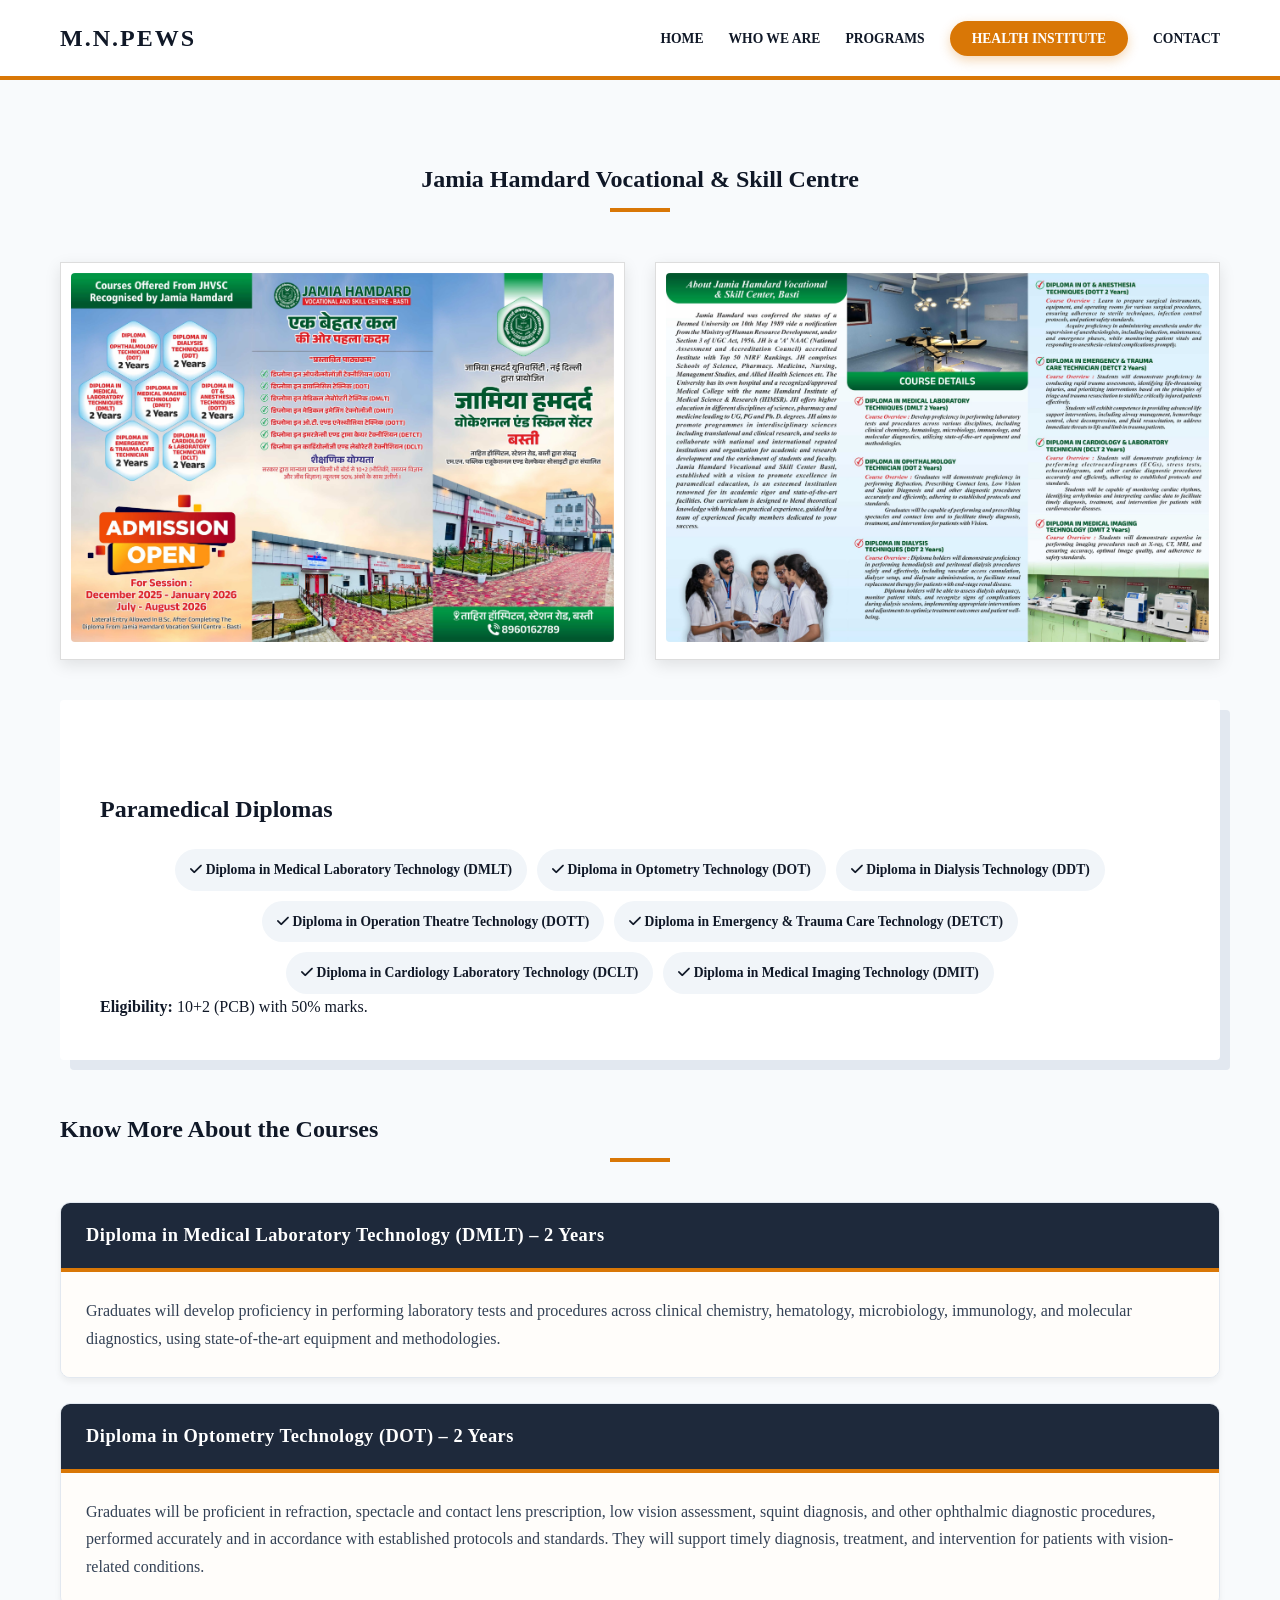
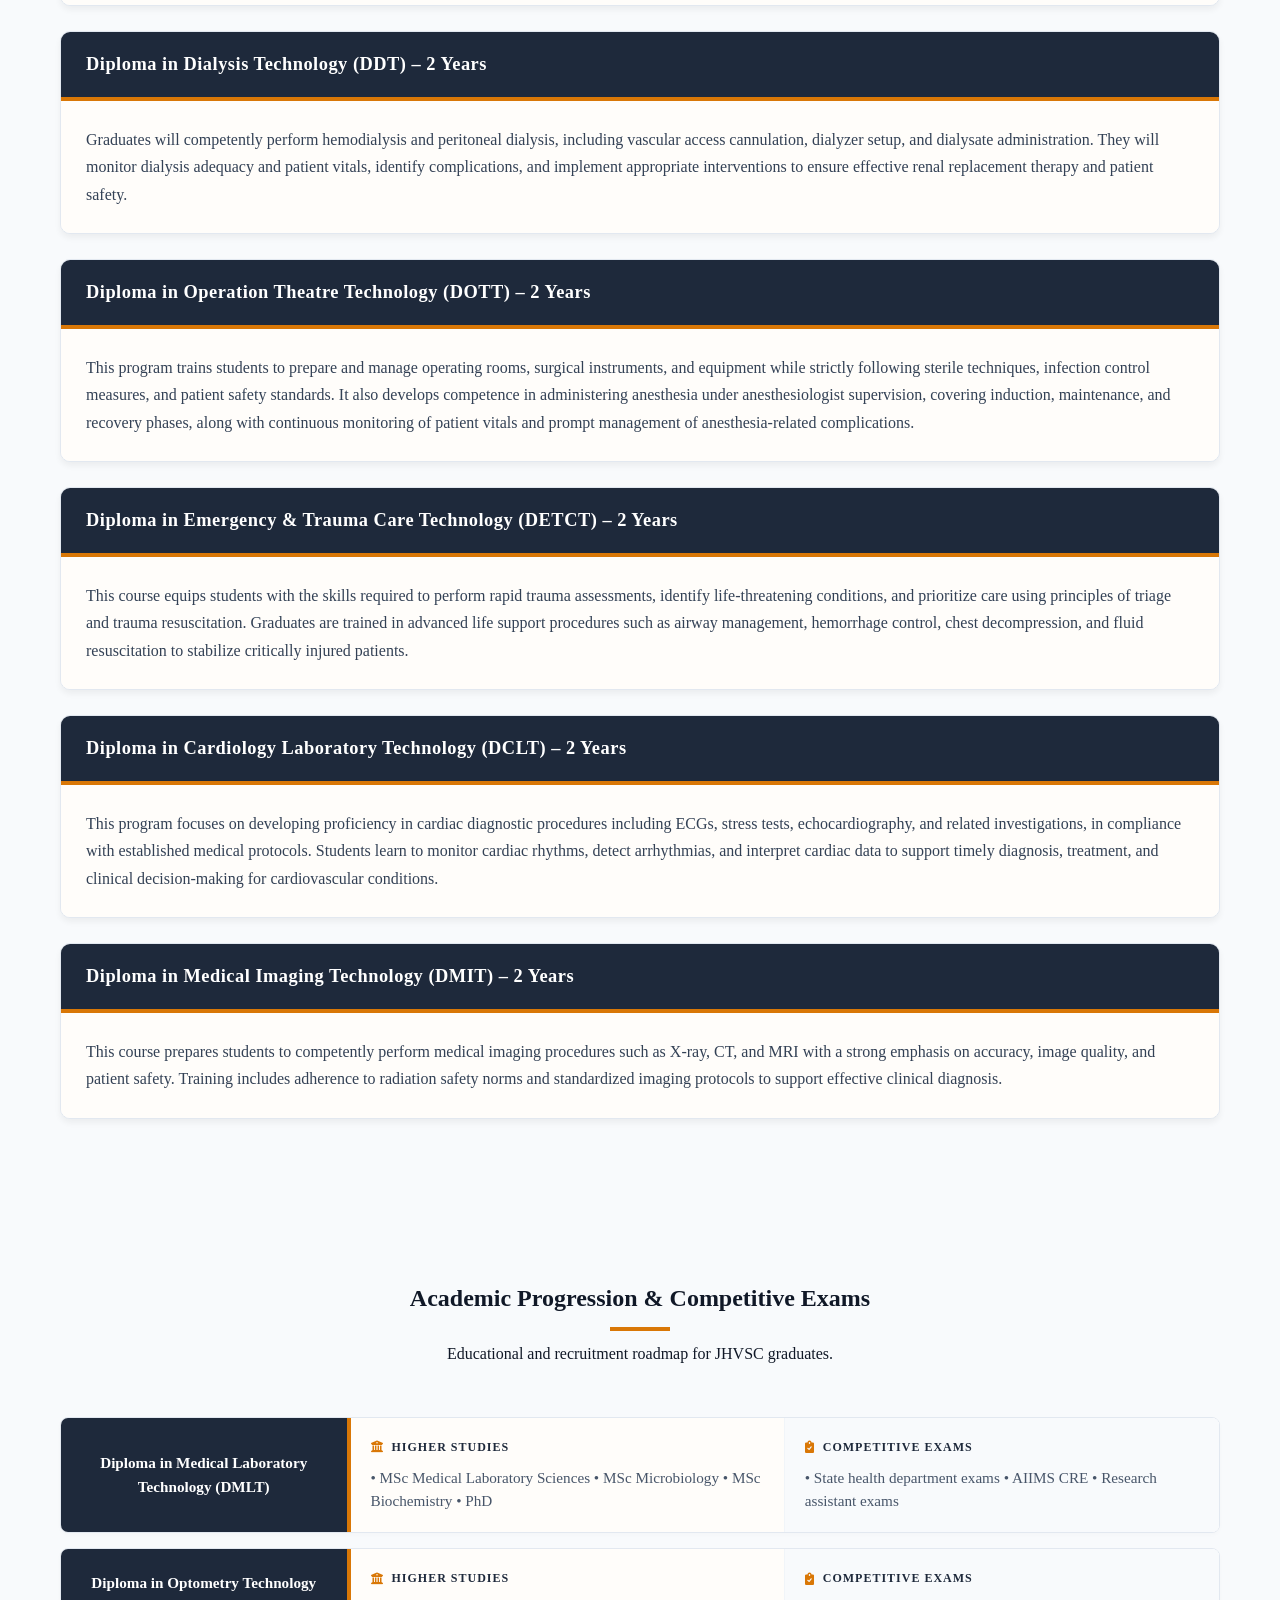
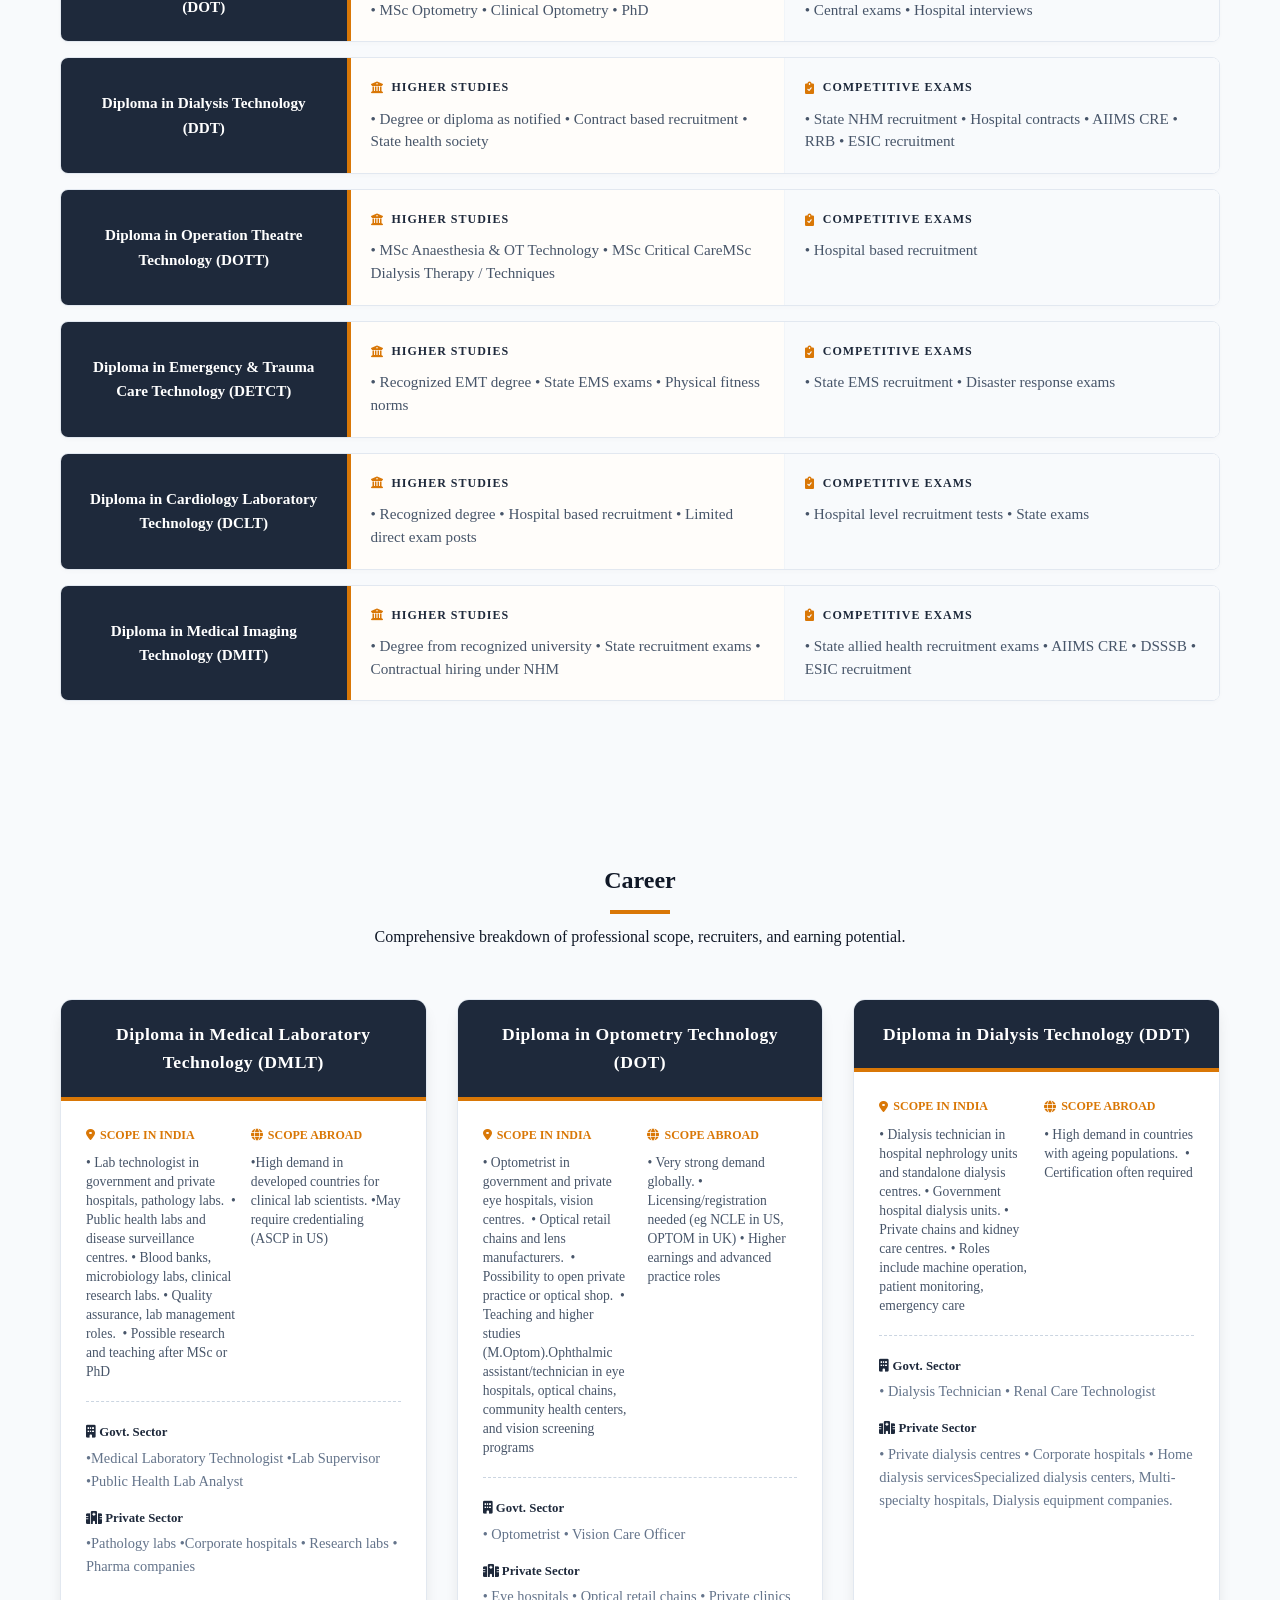
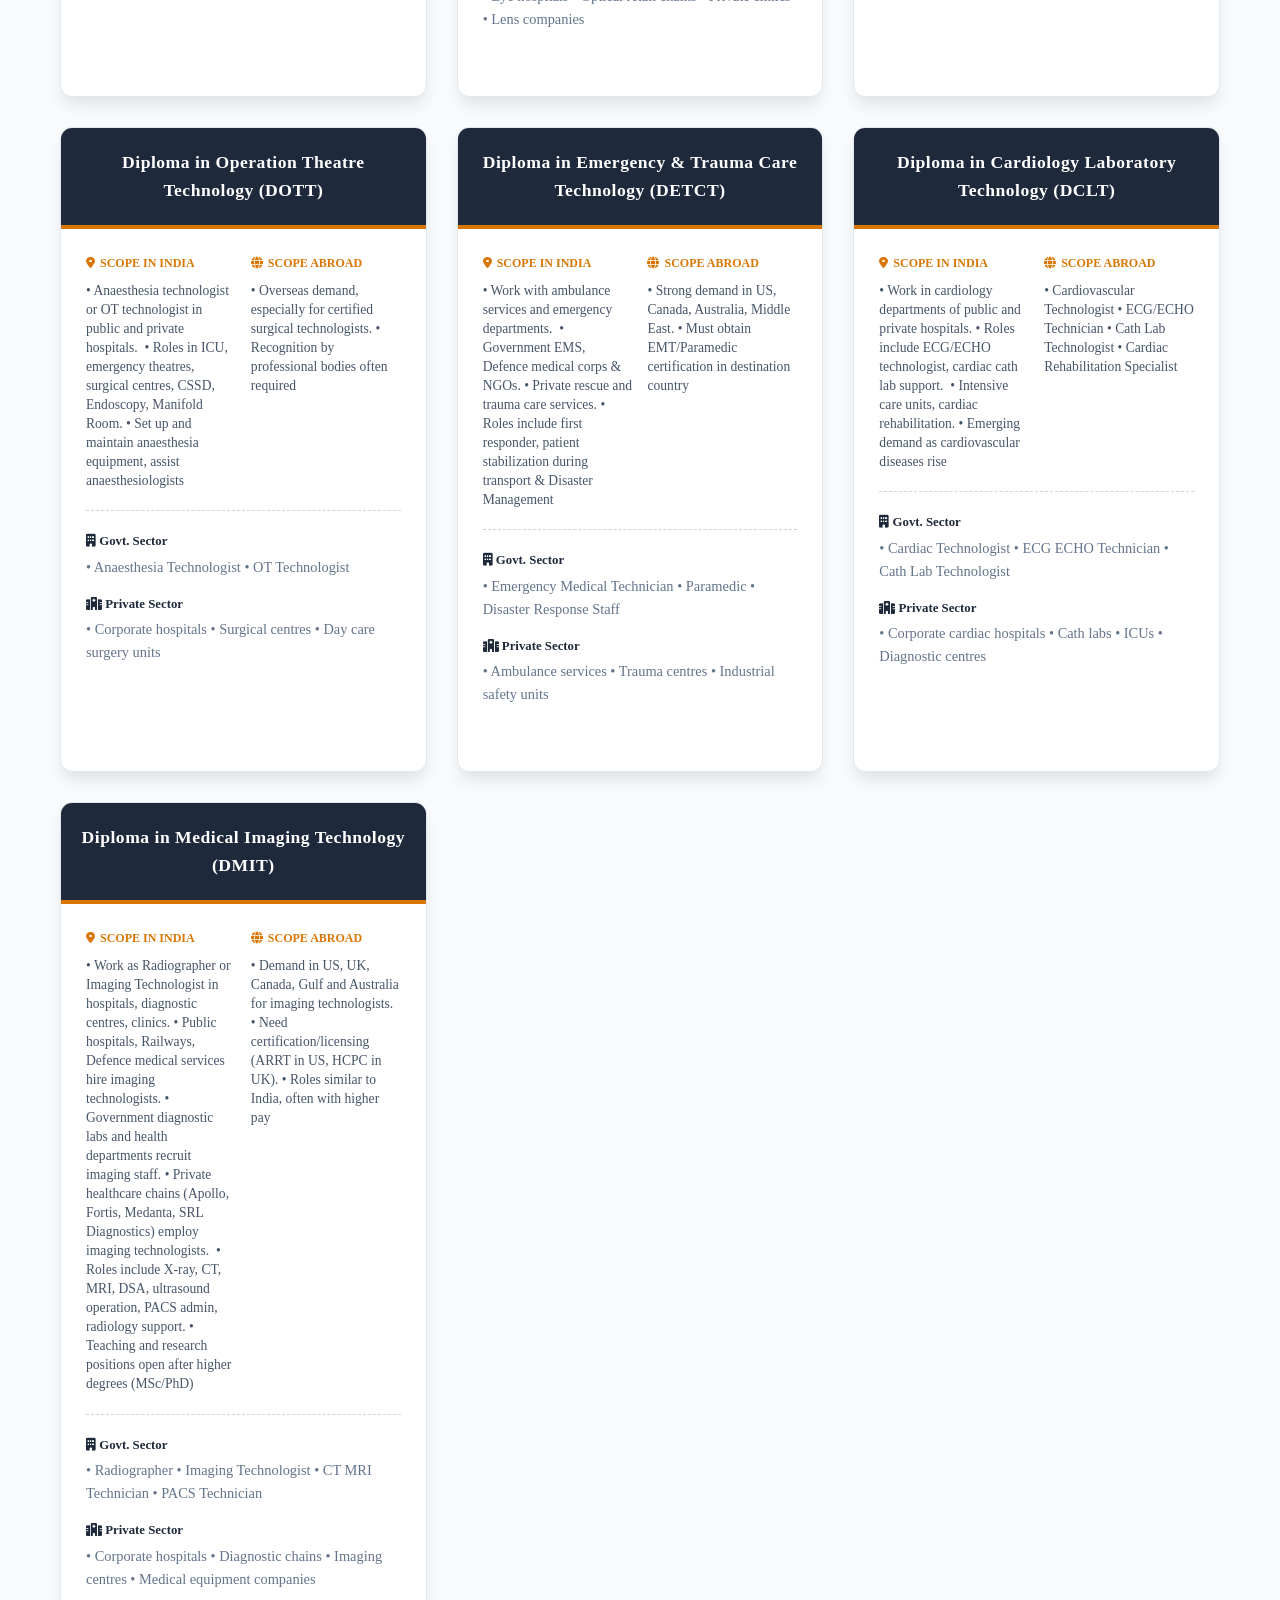
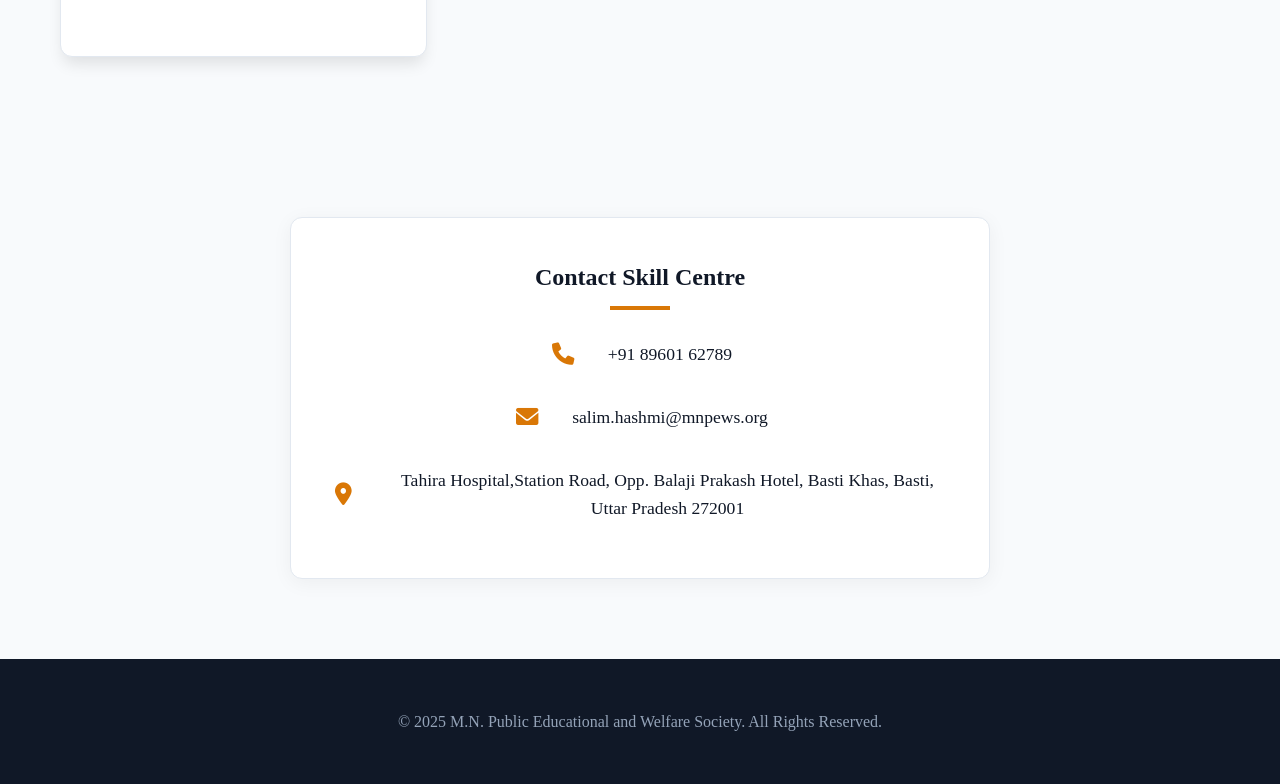
==== commit 3722208e: "Update skill-centre.html UPDATE" ====
--- a/skill-centre.html
+++ b/skill-centre.html
@@ -33,7 +33,7 @@
             <li><a href="index.html#home">Home</a></li>
             <li><a href="index.html#about">Who We Are</a></li>
             <li><a href="index.html#programs">Programs</a></li>
-            <li><a href="skill-centre.html" class="nav-btn-highlight">Skill Centre</a></li>
+            <li><a href="skill-centre.html" class="nav-btn-highlight">Health Institute</a></li>
             <li><a href="skill-centre.html#contact">Contact</a></li>
         </ul>
     </div>
